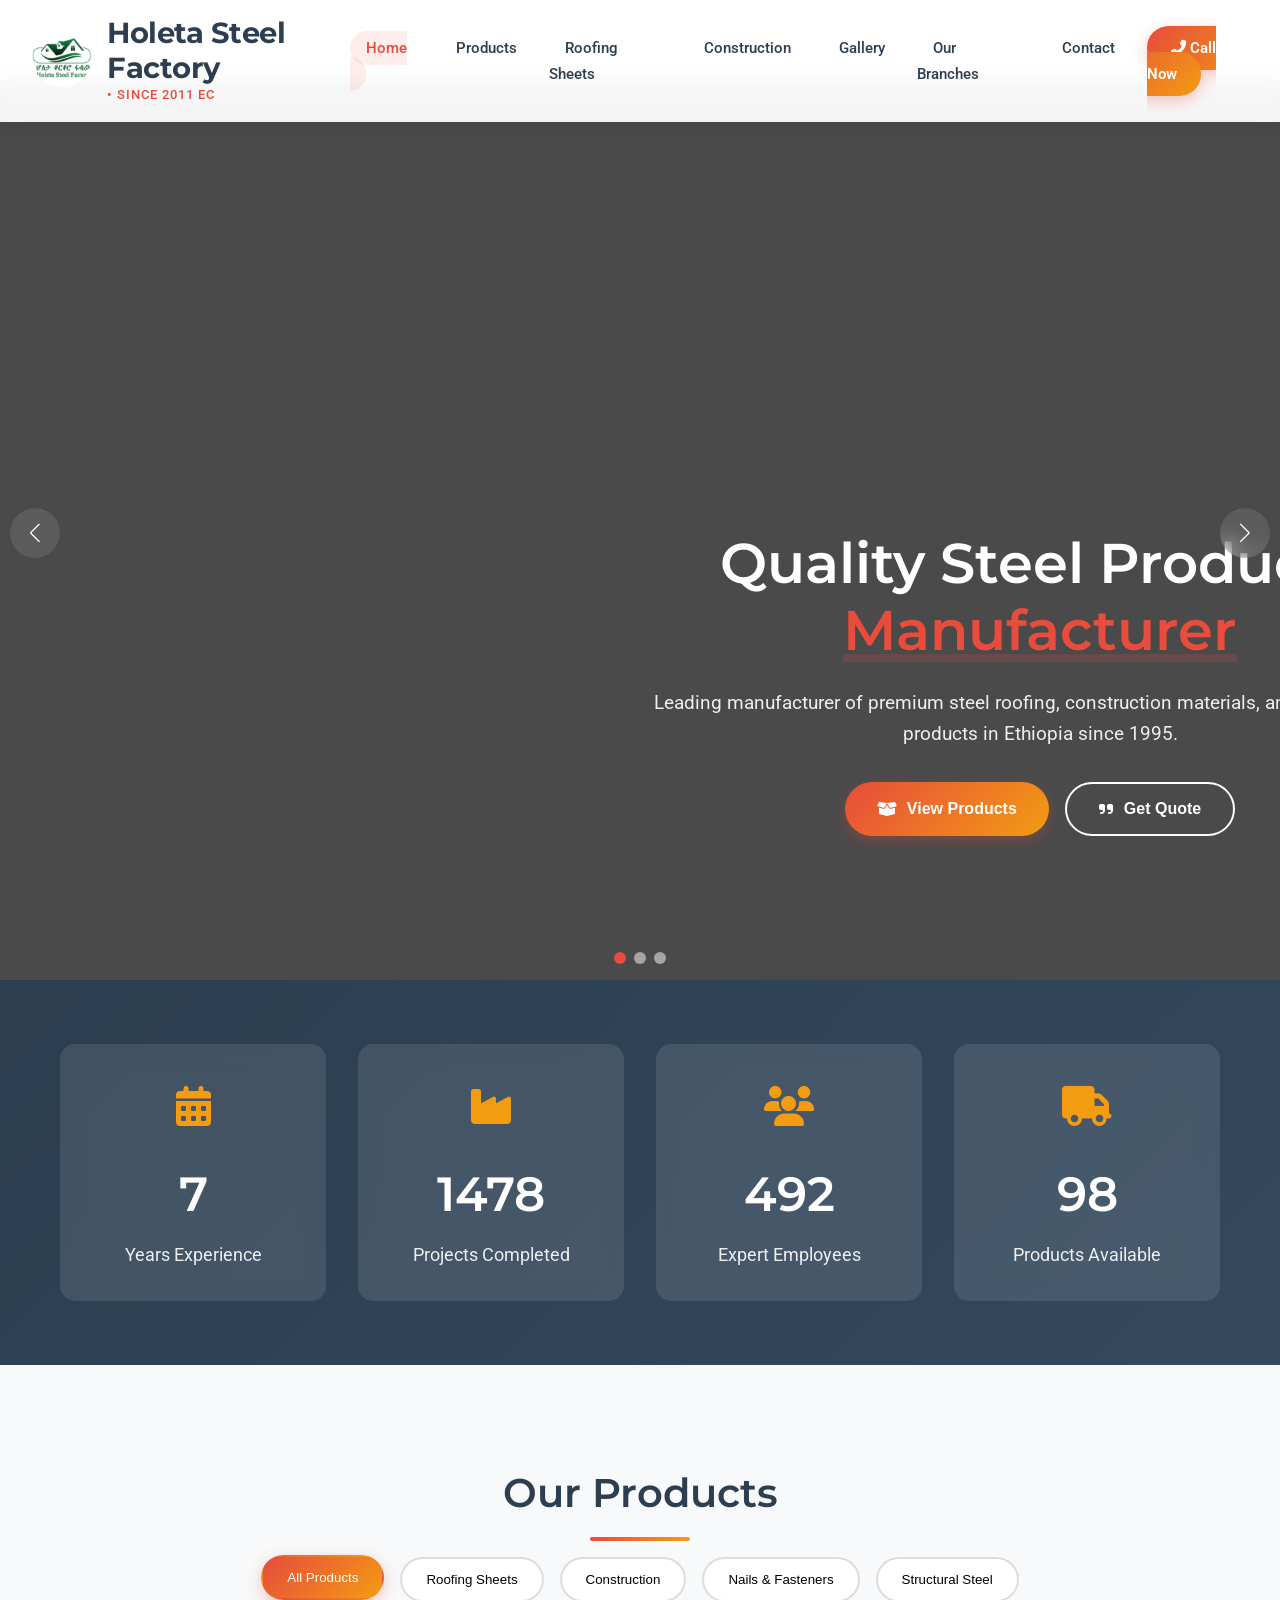
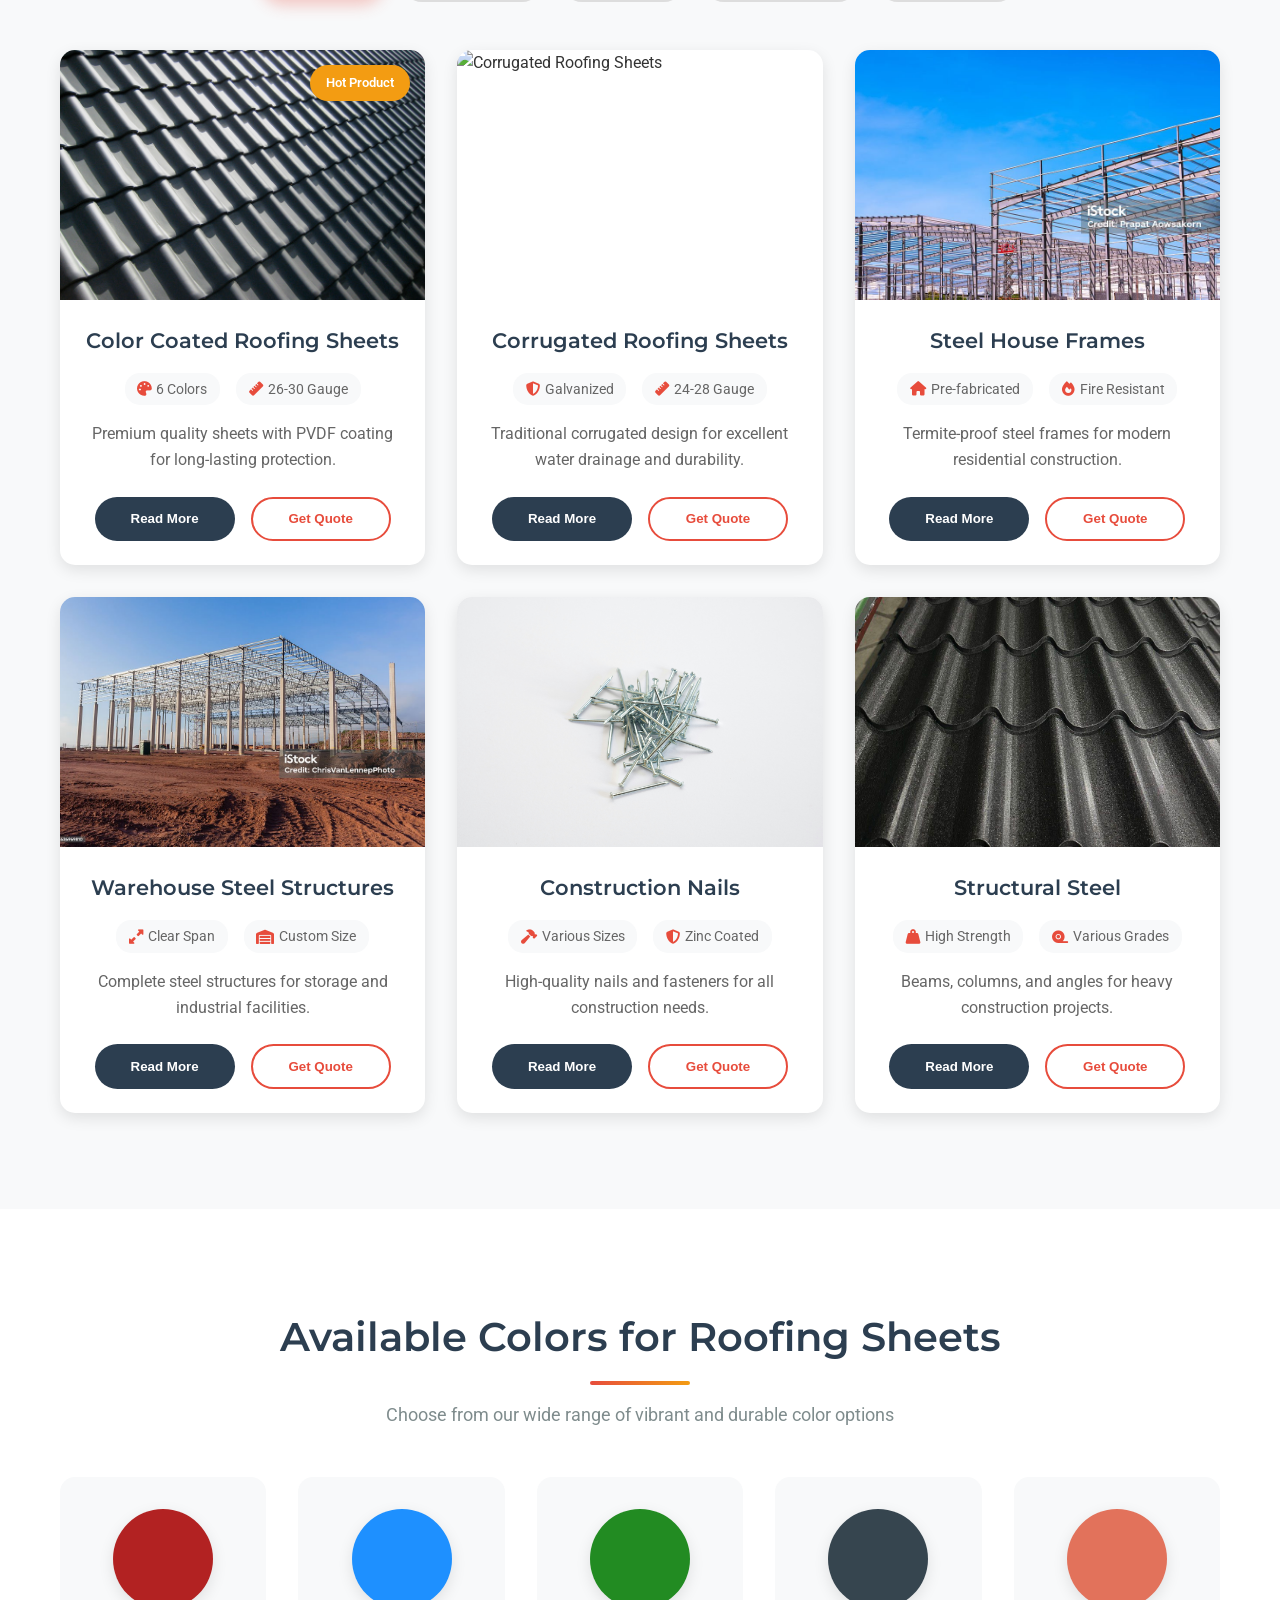
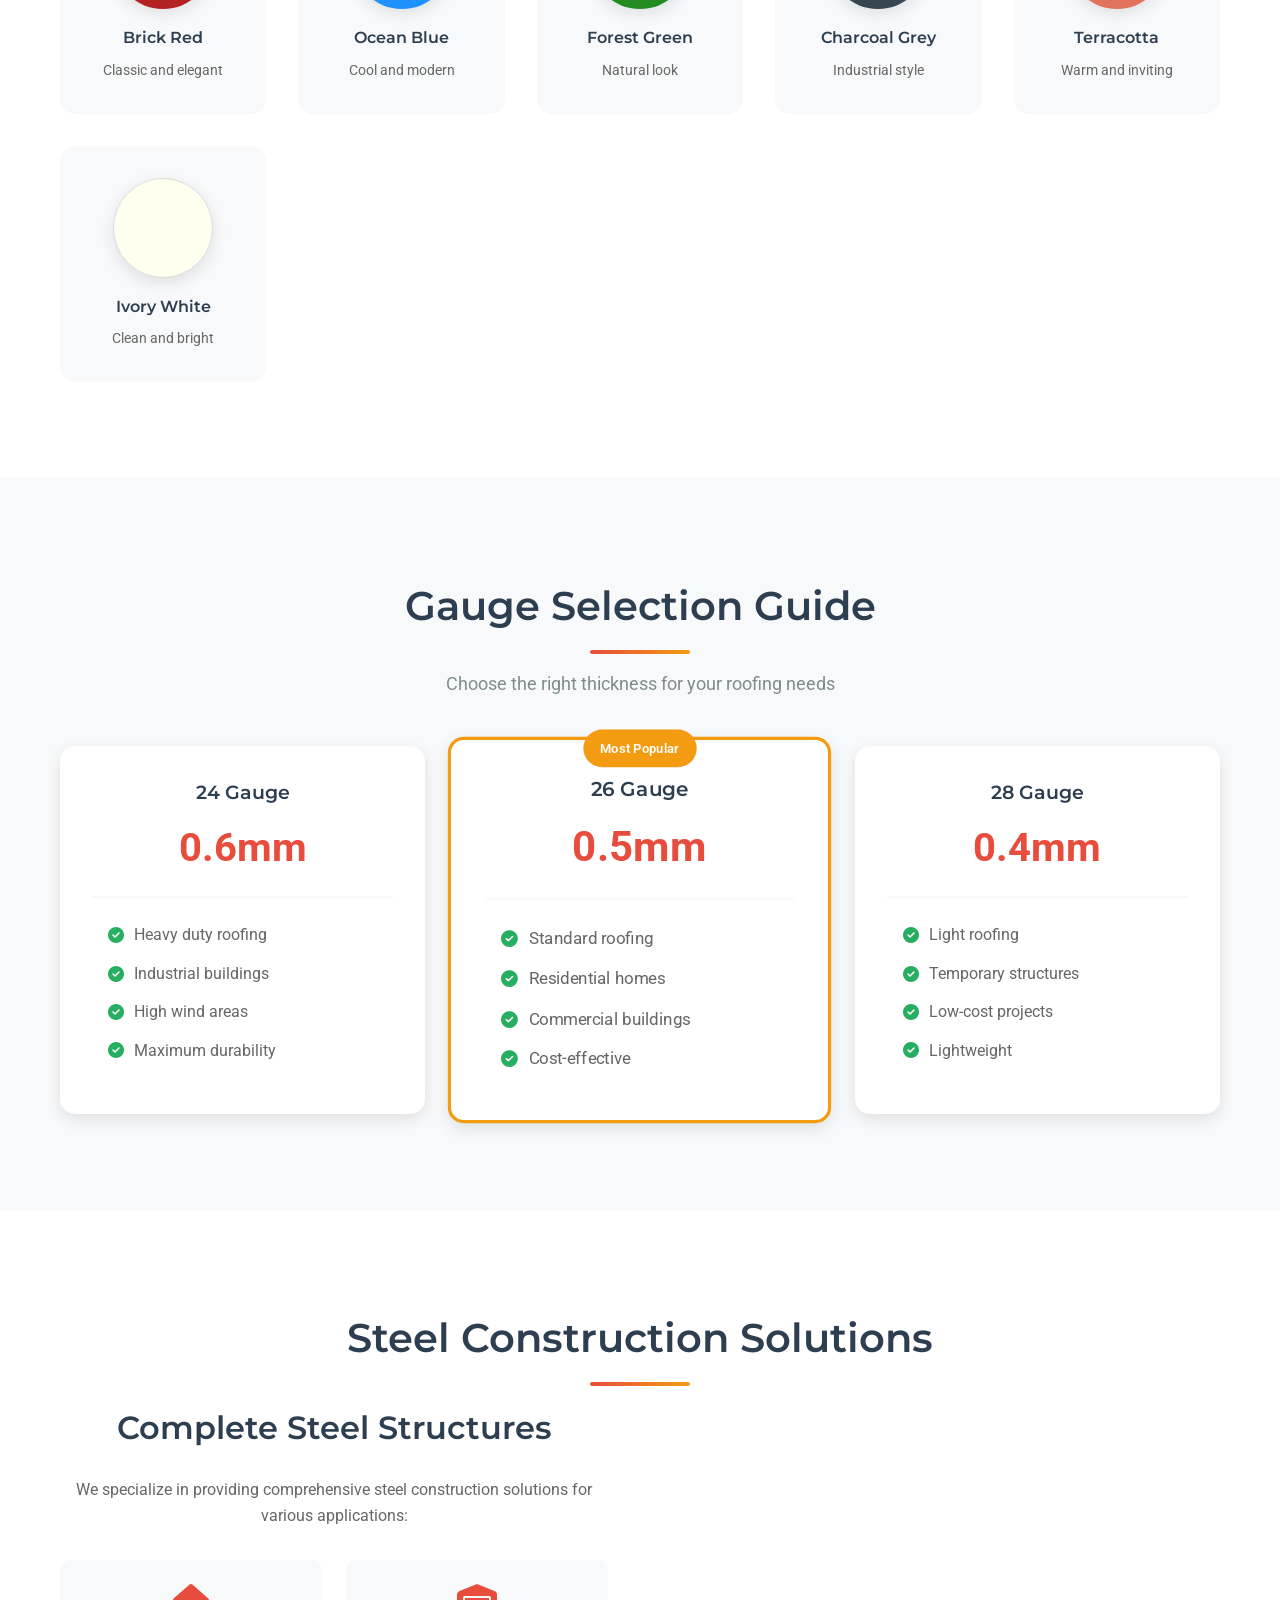
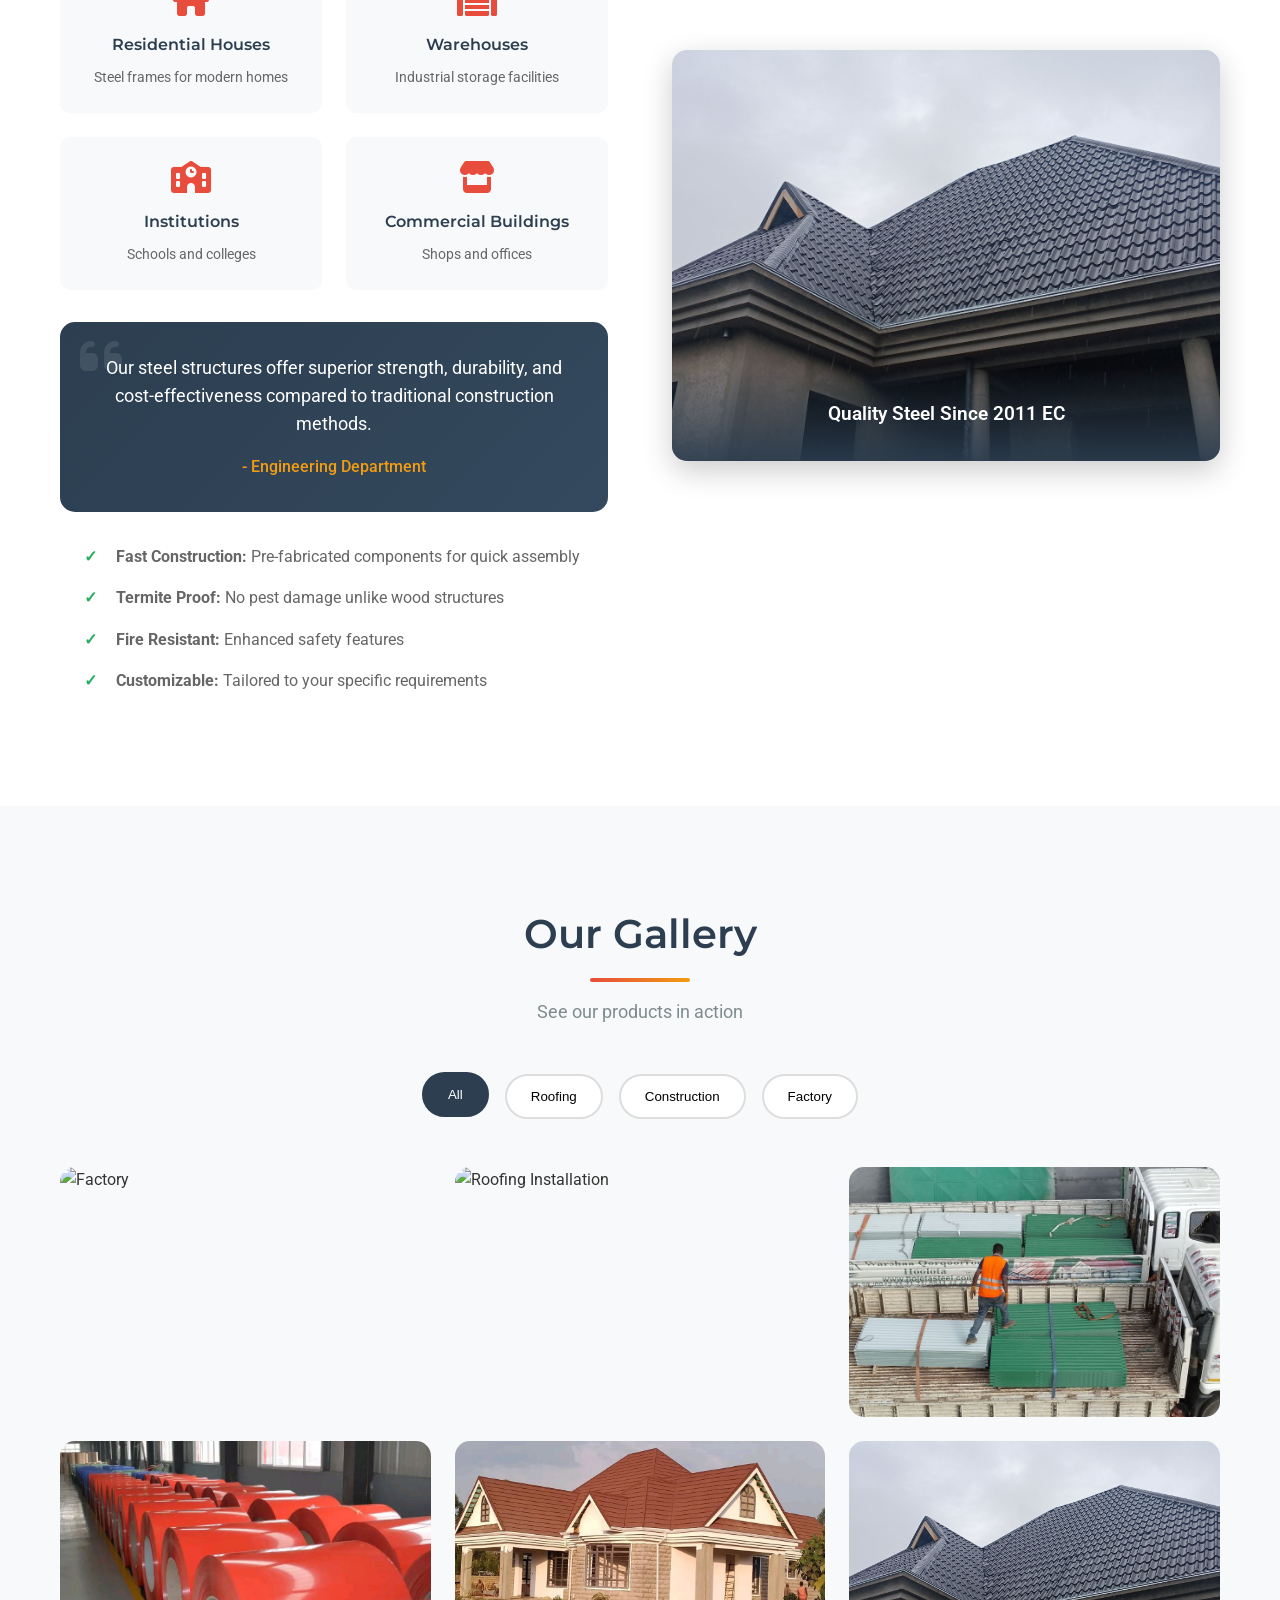
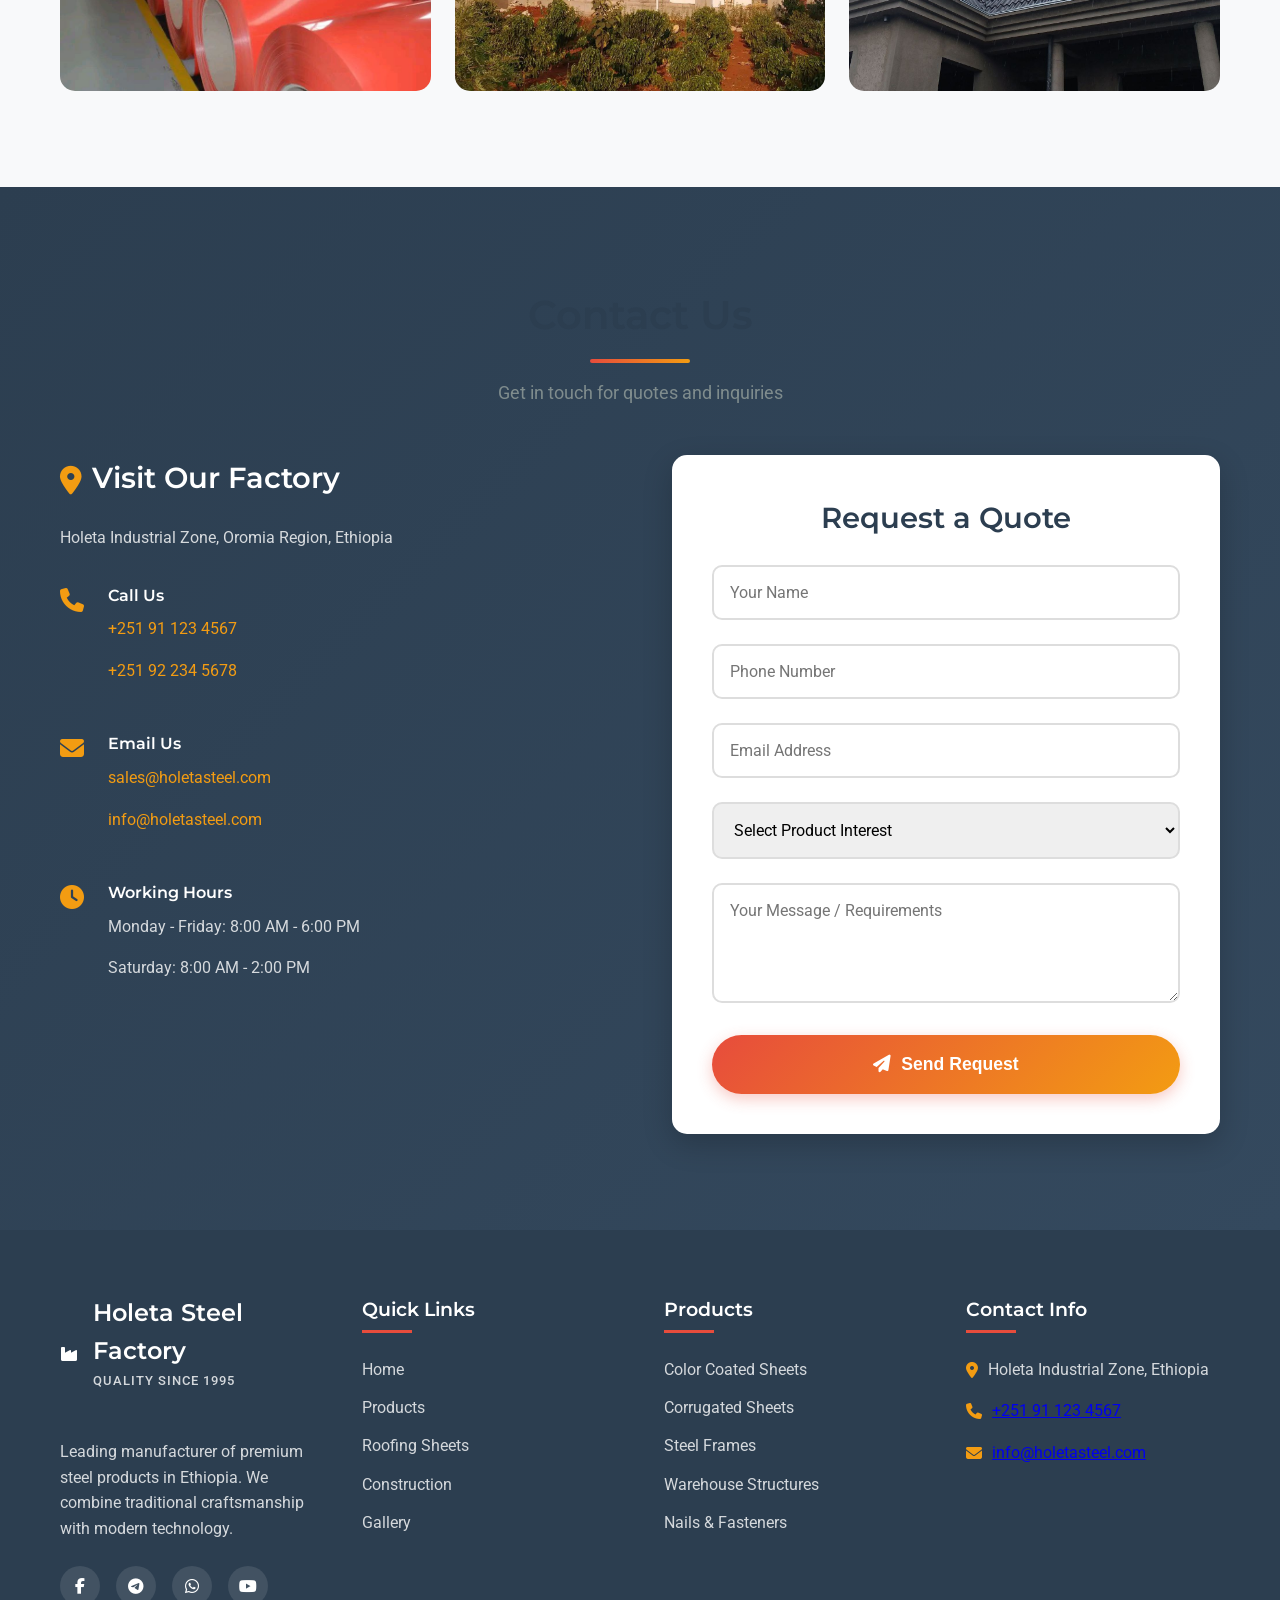
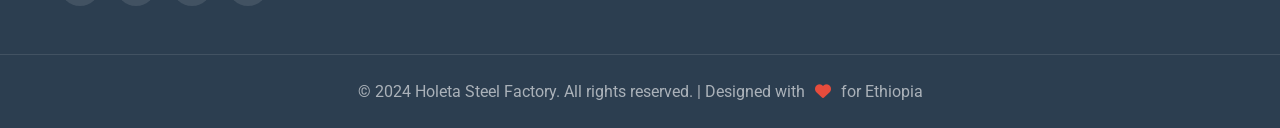
==== index.html @ 17cf1f9b "holeta steel factory" ====
<!DOCTYPE html>
<html lang="en">
<head>
  <meta charset="UTF-8">
  <meta name="viewport" content="width=device-width, initial-scale=1.0">
  <!-- GOOGLE FONTS -->
  <link rel="preconnect" href="https://fonts.googleapis.com">
  <link rel="preconnect" href="https://fonts.gstatic.com" crossorigin>
  <link href="https://fonts.googleapis.com/css2?family=Montserrat:wght@300;400;500;600;700&family=Roboto:wght@300;400;500;700&display=swap" rel="stylesheet">
  <!-- FONT AWESOME -->
  <link rel="stylesheet" href="https://cdnjs.cloudflare.com/ajax/libs/font-awesome/6.4.0/css/all.min.css">
  <!-- ANIMATE CSS -->
  <link rel="stylesheet" href="https://cdnjs.cloudflare.com/ajax/libs/animate.css/4.1.1/animate.min.css">
  <!-- SWIPER CSS -->
  <link rel="stylesheet" href="https://cdn.jsdelivr.net/npm/swiper@10/swiper-bundle.min.css">
  
  <script src="https://code.jquery.com/jquery-3.7.1.min.js" integrity="sha256-/JqT3SQfawRcv/BIHPThkBvs0OEvtFFmqPF/lYI/Cxo=" crossorigin="anonymous"></script>
  <link rel="shortcut icon" href="favicon.ico" type="image/x-icon">
  <link rel="stylesheet" href="style.css">
  <title>Holeta Steel Factory | Quality Steel Products</title>
</head>
<body>
  <!-- Loading Screen -->
<div class="loading-screen">
  <div class="loading-content">
    <div class="steel-loader">
      <div class="loader-circle">
        <div class="loader-ring"></div>
        <div class="loader-ring ring-2"></div>
        <div class="loader-ring ring-3"></div>
        <div class="loader-center">
          <i class="fas fa-industry"></i>
        </div>
      </div>
      <div class="loader-sparks">
        <div class="spark"></div>
        <div class="spark"></div>
        <div class="spark"></div>
        <div class="spark"></div>
        <div class="spark"></div>
        <div class="spark"></div>
      </div>
    </div>
    
    <div class="loading-text">
      <h2 class="company-name">
    
<span class="letter">H</span>
<span class="letter">o</span>
<span class="letter">l</span>
<span class="letter">e</span>
<span class="letter">t</span>
<span class="letter">a</span>
<span class="letter"> </span>
<span class="letter">S</span>
<span class="letter">t</span>
<span class="letter">e</span>
<span class="letter">e</span>
<span class="letter">l</span>
<span class="letter"> </span>
<span class="letter">F</span>
<span class="letter">a</span>
<span class="letter">c</span>
<span class="letter">t</span>
<span class="letter">o</span>
<span class="letter">r</span>
<span class="letter">y</span>

      </h2>
      <p class="loading-tagline">Forging Quality Since 2011 EC</p>
    </div>
    
    <div class="progress-container">
      <div class="progress-bar">
        <div class="progress-fill"></div>
      </div>
      <div class="progress-text">Loading... <span class="progress-percentage">0%</span></div>
    </div>
    
    <div class="loading-stats">
      <div class="stat">
        <i class="fas fa-cogs"></i>
        <span>Initializing Machinery</span>
      </div>
      <div class="stat">
        <i class="fas fa-temperature-high"></i>
        <span>Heating Furnaces</span>
      </div>
      <div class="stat">
        <i class="fas fa-shield-alt"></i>
        <span>Quality Check</span>
      </div>
    </div>
  </div>
</div>
  <header id="site-header">
    <nav>
      <div id="brand">
        <div class="logo-container">
  <div class="logo-icon">
    <img src="img/logo.jpg" alt="Holeta Steel Logo" class="company-logo">
  </div>
  <div class="logo-text">
    <h1>Holeta Steel Factory</h1>
    <p> • Since 2011 EC</p>
  </div>
</div>


      </div>
      <div id="menu">
        <div id="menu-toggle">
          <div id="menu-icon">
            <div class="bar"></div>
            <div class="bar"></div>
            <div class="bar"></div>
          </div>
        </div>
        <ul class="menu-links">
          <li><a href="./index.html" class="active">Home</a></li>
          <li><a href="#products">Products</a></li>
          <li><a href="#roofing">Roofing Sheets</a></li>
          <li><a href="#construction">Construction</a></li>
          <li><a href="#gallery">Gallery</a></li>
            <li><a href="./branches.html">Our Branches</a></li> 

          <li><a href="#contact">Contact</a></li>
          <li class="phone-btn">
            <a href="tel:+251911234567">
              <i class="fas fa-phone-alt"></i> Call Now
            </a>
          </li>
        </ul>
      </div><!-- #menu -->
    </nav>
  </header>

  <!-- Hero Banner -->
  <section class="banner">
    <div class="swiper banner-swiper">
      <div class="swiper-wrapper">
        <!-- Slide 1 -->
        <div class="swiper-slide slide-1">
          <div class="container">
            <div class="banner-content animate__animated animate__fadeInUp">
              <h1>Quality Steel Products <span class="highlight">Manufacturer</span></h1>
              <p>Leading manufacturer of premium steel roofing, construction materials, and industrial steel products in Ethiopia since 1995.</p>
              <div class="banner-buttons">
                <button data-scroll="#products" class="btn-primary">
                  <i class="fas fa-box-open"></i> View Products
                </button>
                <button data-scroll="#contact" class="btn-secondary">
                  <i class="fas fa-quote-right"></i> Get Quote
                </button>
              </div>
            </div>
          </div>
        </div>
        <!-- Slide 2 -->
        <div class="swiper-slide slide-2">
          <div class="container">
            <div class="banner-content animate__animated animate__fadeInUp">
              <h1>Color Coated <span class="highlight">Roofing Sheets</span></h1>
              <p>Multiple colors, various gauges, and superior durability for residential and commercial applications.</p>
              <div class="banner-buttons">
                <button data-scroll="#roofing" class="btn-primary">
                  <i class="fas fa-home"></i> Roofing Solutions
                </button>
              </div>
            </div>
          </div>
        </div>
        <!-- Slide 3 -->
        <div class="swiper-slide slide-3">
          <div class="container">
            <div class="banner-content animate__animated animate__fadeInUp">
              <h1>Steel Structures for <span class="highlight">Every Need</span></h1>
              <p>From house construction to industrial warehouses - we provide complete steel solutions.</p>
              <div class="banner-buttons">
                <button data-scroll="#construction" class="btn-primary">
                  <i class="fas fa-building"></i> View Construction
                </button>
              </div>
            </div>
          </div>
        </div>
      </div>
      <!-- Add Pagination -->
      <div class="swiper-pagination"></div>
      <!-- Add Navigation -->
      <div class="swiper-button-next"></div>
      <div class="swiper-button-prev"></div>
    </div>
  </section>

  <!-- Stats Counter -->
  <section class="stats-section">
    <div class="container">
      <div class="stats-grid">
        <div class="stat-item">
          <div class="stat-icon">
            <i class="fas fa-calendar-alt"></i>
          </div>
          <div class="stat-content">
            <h3 class="counter" data-count="8">0</h3>
            <p>Years Experience</p>
          </div>
        </div>
        <div class="stat-item">
          <div class="stat-icon">
            <i class="fas fa-industry"></i>
          </div>
          <div class="stat-content">
            <h3 class="counter" data-count="1500">0</h3>
            <p>Projects Completed</p>
          </div>
        </div>
        <div class="stat-item">
          <div class="stat-icon">
            <i class="fas fa-users"></i>
          </div>
          <div class="stat-content">
            <h3 class="counter" data-count="500">0</h3>
            <p>Expert Employees</p>
          </div>
        </div>
        <div class="stat-item">
          <div class="stat-icon">
            <i class="fas fa-truck"></i>
          </div>
          <div class="stat-content">
            <h3 class="counter" data-count="100">0</h3>
            <p>Products Available</p>
          </div>
        </div>
      </div>
    </div>
  </section>

  <!-- Products Section -->
  <section id="products">
    <h2 class="section-title">Our Products</h2>
    <div class="container">
      <!-- Product Categories Filter -->
      <div class="category-filter">
        <button class="category-btn active" data-category="all">All Products</button>
        <button class="category-btn" data-category="roofing">Roofing Sheets</button>
        <button class="category-btn" data-category="construction">Construction</button>
        <button class="category-btn" data-category="nails">Nails & Fasteners</button>
        <button class="category-btn" data-category="structural">Structural Steel</button>
      </div>

      <!-- Products Grid -->
      <div class="products-grid">
        <!-- Product 1: Color Coated Roofing -->
        <div class="product-item" data-category="roofing" data-modal="roofing-modal">
          <div class="product-image">
            <img src="img\color-coated.jpg" alt="Color Coated Roofing Sheets">
            <div class="product-overlay">
              <span class="view-btn">View Details</span>
            </div>
            <span class="product-badge">Hot Product</span>
          </div>
          <div class="product-info">
            <h3>Color Coated Roofing Sheets</h3>
            <div class="product-specs">
              <span><i class="fas fa-palette"></i> 6 Colors</span>
              <span><i class="fas fa-ruler"></i> 26-30 Gauge</span>
            </div>
            <p class="product-desc">Premium quality sheets with PVDF coating for long-lasting protection.</p>
            <div class="product-actions">
              <button class="read-more-btn" data-modal="roofing-modal">Read More</button>
              <button class="quote-btn" data-scroll="#contact">Get Quote</button>
            </div>
          </div>
        </div>

        <!-- Product 2: Corrugated Sheets -->
        <div class="product-item" data-category="roofing" data-modal="corrugated-modal">
          <div class="product-image">
            <img src="img\roofing-banner.jpg" alt="Corrugated Roofing Sheets">
            <div class="product-overlay">
              <span class="view-btn">View Details</span>
            </div>
          </div>
          <div class="product-info">
            <h3>Corrugated Roofing Sheets</h3>
            <div class="product-specs">
              <span><i class="fas fa-shield-alt"></i> Galvanized</span>
              <span><i class="fas fa-ruler"></i> 24-28 Gauge</span>
            </div>
            <p class="product-desc">Traditional corrugated design for excellent water drainage and durability.</p>
            <div class="product-actions">
              <button class="read-more-btn" data-modal="corrugated-modal">Read More</button>
              <button class="quote-btn" data-scroll="#contact">Get Quote</button>
            </div>
          </div>
        </div>

        <!-- Product 3: Steel House Frames -->
        <div class="product-item" data-category="construction" data-modal="frames-modal">
          <div class="product-image">
            <img src="img\Steel House Frames.jpg" alt="Steel House Frames">
            <div class="product-overlay">
              <span class="view-btn">View Details</span>
            </div>
          </div>
          <div class="product-info">
            <h3>Steel House Frames</h3>
            <div class="product-specs">
              <span><i class="fas fa-home"></i> Pre-fabricated</span>
              <span><i class="fas fa-fire"></i> Fire Resistant</span>
            </div>
            <p class="product-desc">Termite-proof steel frames for modern residential construction.</p>
            <div class="product-actions">
              <button class="read-more-btn" data-modal="frames-modal">Read More</button>
              <button class="quote-btn" data-scroll="#contact">Get Quote</button>
            </div>
          </div>
        </div>

        <!-- Product 4: Warehouse Structures -->
        <div class="product-item" data-category="construction" data-modal="warehouse-modal">
          <div class="product-image">
            <img src="img\Warehouse Steel Structures.jpg" alt="Steel Warehouse">
            <div class="product-overlay">
              <span class="view-btn">View Details</span>
            </div>
          </div>
          <div class="product-info">
            <h3>Warehouse Steel Structures</h3>
            <div class="product-specs">
              <span><i class="fas fa-expand-alt"></i> Clear Span</span>
              <span><i class="fas fa-warehouse"></i> Custom Size</span>
            </div>
            <p class="product-desc">Complete steel structures for storage and industrial facilities.</p>
            <div class="product-actions">
              <button class="read-more-btn" data-modal="warehouse-modal">Read More</button>
              <button class="quote-btn" data-scroll="#contact">Get Quote</button>
            </div>
          </div>
        </div>

        <!-- Product 5: Construction Nails -->
        <div class="product-item" data-category="nails" data-modal="nails-modal">
          <div class="product-image">
            <img src="img\nails.jpg" alt="Construction Nails">
            <div class="product-overlay">
              <span class="view-btn">View Details</span>
            </div>
          </div>
          <div class="product-info">
            <h3>Construction Nails</h3>
            <div class="product-specs">
              <span><i class="fas fa-hammer"></i> Various Sizes</span>
              <span><i class="fas fa-shield-alt"></i> Zinc Coated</span>
            </div>
            <p class="product-desc">High-quality nails and fasteners for all construction needs.</p>
            <div class="product-actions">
              <button class="read-more-btn" data-modal="nails-modal">Read More</button>
              <button class="quote-btn" data-scroll="#contact">Get Quote</button>
            </div>
          </div>
        </div>

        <!-- Product 6: Structural Steel -->
        <div class="product-item" data-category="structural" data-modal="structural-modal">
          <div class="product-image">
            <img src="img/holeta2.jpg" alt="Structural Steel">
            <div class="product-overlay">
              <span class="view-btn">View Details</span>
            </div>
          </div>
          <div class="product-info">
            <h3>Structural Steel</h3>
            <div class="product-specs">
              <span><i class="fas fa-weight-hanging"></i> High Strength</span>
              <span><i class="fas fa-tape"></i> Various Grades</span>
            </div>
            <p class="product-desc">Beams, columns, and angles for heavy construction projects.</p>
            <div class="product-actions">
              <button class="read-more-btn" data-modal="structural-modal">Read More</button>
              <button class="quote-btn" data-scroll="#contact">Get Quote</button>
            </div>
          </div>
        </div>
      </div>
    </div>
  </section>

  <!-- Color Options Section -->
  <section id="roofing" class="color-section">
    <h2 class="section-title">Available Colors for Roofing Sheets</h2>
    <p class="section-subtitle">Choose from our wide range of vibrant and durable color options</p>
    
    <div class="container">
      <div class="color-grid">
        <div class="color-item" data-color="brick-red">
          <div class="color-sample" style="background-color: #B22222;"></div>
          <h4>Brick Red</h4>
          <p>Classic and elegant</p>
        </div>
        <div class="color-item" data-color="ocean-blue">
          <div class="color-sample" style="background-color: #1E90FF;"></div>
          <h4>Ocean Blue</h4>
          <p>Cool and modern</p>
        </div>
        <div class="color-item" data-color="forest-green">
          <div class="color-sample" style="background-color: #228B22;"></div>
          <h4>Forest Green</h4>
          <p>Natural look</p>
        </div>
        <div class="color-item" data-color="charcoal-grey">
          <div class="color-sample" style="background-color: #36454F;"></div>
          <h4>Charcoal Grey</h4>
          <p>Industrial style</p>
        </div>
        <div class="color-item" data-color="terracotta">
          <div class="color-sample" style="background-color: #E2725B;"></div>
          <h4>Terracotta</h4>
          <p>Warm and inviting</p>
        </div>
        <div class="color-item" data-color="ivory-white">
          <div class="color-sample" style="background-color: #FFFFF0; border: 1px solid #ddd;"></div>
          <h4>Ivory White</h4>
          <p>Clean and bright</p>
        </div>
      </div>
    </div>
  </section>

  <!-- Gauge Selection Guide -->
  <section class="gauge-section">
    <h2 class="section-title">Gauge Selection Guide</h2>
    <p class="section-subtitle">Choose the right thickness for your roofing needs</p>
    
    <div class="container">
      <div class="gauge-comparison">
        <div class="gauge-item">
          <div class="gauge-header">
            <h3>24 Gauge</h3>
            <div class="gauge-thickness">0.6mm</div>
          </div>
          <ul class="gauge-features">
            <li><i class="fas fa-check-circle"></i> Heavy duty roofing</li>
            <li><i class="fas fa-check-circle"></i> Industrial buildings</li>
            <li><i class="fas fa-check-circle"></i> High wind areas</li>
            <li><i class="fas fa-check-circle"></i> Maximum durability</li>
          </ul>
        </div>
        
        <div class="gauge-item featured">
          <div class="gauge-header">
            <h3>26 Gauge</h3>
            <div class="gauge-thickness">0.5mm</div>
            <span class="popular-badge">Most Popular</span>
          </div>
          <ul class="gauge-features">
            <li><i class="fas fa-check-circle"></i> Standard roofing</li>
            <li><i class="fas fa-check-circle"></i> Residential homes</li>
            <li><i class="fas fa-check-circle"></i> Commercial buildings</li>
            <li><i class="fas fa-check-circle"></i> Cost-effective</li>
          </ul>
        </div>
        
        <div class="gauge-item">
          <div class="gauge-header">
            <h3>28 Gauge</h3>
            <div class="gauge-thickness">0.4mm</div>
          </div>
          <ul class="gauge-features">
            <li><i class="fas fa-check-circle"></i> Light roofing</li>
            <li><i class="fas fa-check-circle"></i> Temporary structures</li>
            <li><i class="fas fa-check-circle"></i> Low-cost projects</li>
            <li><i class="fas fa-check-circle"></i> Lightweight</li>
          </ul>
        </div>
      </div>
    </div>
  </section>

  <!-- Construction Section -->
  <section id="construction">
    <h2 class="section-title">Steel Construction Solutions</h2>
    <div class="container">
      <div class="construction-content">
        <div class="construction-text">
          <h3>Complete Steel Structures</h3>
          <p>We specialize in providing comprehensive steel construction solutions for various applications:</p>
          
          <div class="applications-grid">
            <div class="app-item">
              <i class="fas fa-home"></i>
              <h4>Residential Houses</h4>
              <p>Steel frames for modern homes</p>
            </div>
            <div class="app-item">
              <i class="fas fa-warehouse"></i>
              <h4>Warehouses</h4>
              <p>Industrial storage facilities</p>
            </div>
            <div class="app-item">
              <i class="fas fa-school"></i>
              <h4>Institutions</h4>
              <p>Schools and colleges</p>
            </div>
            <div class="app-item">
              <i class="fas fa-store"></i>
              <h4>Commercial Buildings</h4>
              <p>Shops and offices</p>
            </div>
          </div>
          
          <blockquote class="steel-quote">
            <i class="fas fa-quote-left"></i>
            <p>Our steel structures offer superior strength, durability, and cost-effectiveness compared to traditional construction methods.</p>
            <cite>- Engineering Department</cite>
          </blockquote>
          
          <ol class="advantages-list">
            <li><strong>Fast Construction:</strong> Pre-fabricated components for quick assembly</li>
            <li><strong>Termite Proof:</strong> No pest damage unlike wood structures</li>
            <li><strong>Fire Resistant:</strong> Enhanced safety features</li>
            <li><strong>Customizable:</strong> Tailored to your specific requirements</li>
          </ol>
        </div>
        
        <div class="construction-image">
          <img src="img\holeta 14.jpg" alt="Steel Construction">
          <div class="image-overlay">
            <span>Quality Steel Since 2011 EC</span>
          </div>
        </div>
      </div>
    </div>
  </section>

  <!-- Gallery Section -->
  <section id="gallery">
    <h2 class="section-title">Our Gallery</h2>
    <p class="section-subtitle">See our products in action</p>
    
    <div class="container">
      <div class="gallery-filter">
        <button class="gallery-filter-btn active" data-filter="all">All</button>
        <button class="gallery-filter-btn" data-filter="roofing">Roofing</button>
        <button class="gallery-filter-btn" data-filter="construction">Construction</button>
        <button class="gallery-filter-btn" data-filter="factory">Factory</button>
      </div>
      
      <div class="gallery-grid">
        <div class="gallery-item" data-category="factory">
          <img src="img/gallery/3.jpg" alt="Factory">
          <div class="gallery-overlay">
            <h4>Manufacturing Facility</h4>
            <p>Our state-of-the-art production plant</p>
          </div>
        </div>
        <div class="gallery-item" data-category="roofing">
          <img src="img\metal-roofing.jpg" alt="Roofing Installation">
          <div class="gallery-overlay">
            <h4>Color Coated Roofing</h4>
            <p>Beautiful Brick Red installation</p>
          </div>
        </div>
        <div class="gallery-item" data-category="construction">
          <img src="img/holeta 7.jpg" alt="Steel Structure">
          <div class="gallery-overlay">
            <h4>Warehouse Project</h4>
            <p>40m clear span structure</p>
          </div>
        </div>
        <div class="gallery-item" data-category="factory">
          <img src="img\holeta 5.jpg" alt="Production">
          <div class="gallery-overlay">
            <h4>Quality Control</h4>
            <p>Rigorous inspection process</p>
          </div>
        </div>
        <div class="gallery-item" data-category="roofing">
          <img src="img/holeta 15.jpg" alt="Completed Roof">
          <div class="gallery-overlay">
            <h4>Completed Project</h4>
            <p>Residential roofing with Ocean Blue</p>
          </div>
        </div>
        <div class="gallery-item" data-category="construction">
          <img src="img/holeta 14.jpg" alt="Steel Frames">
          <div class="gallery-overlay">
            <h4>Steel House Frames</h4>
            <p>Pre-fabricated residential frames</p>
          </div>
        </div>
      </div>
    </div>
  </section>

  <!-- Contact Section -->
  <section id="contact">
    <div class="contact-wrapper">
      <h2 class="section-title">Contact Us</h2>
      <p class="section-subtitle">Get in touch for quotes and inquiries</p>
      
      <div class="contact-row">
        <div class="contact-info">
          <h3><i class="fas fa-map-marker-alt"></i> Visit Our Factory</h3>
          <p>Holeta Industrial Zone, Oromia Region, Ethiopia</p>
          
          <div class="contact-methods">
            <div class="contact-method">
              <i class="fas fa-phone"></i>
              <div>
                <h4>Call Us</h4>
                <p><a href="tel:+251911234567">+251 91 123 4567</a></p>
                <p><a href="tel:+251922345678">+251 92 234 5678</a></p>
              </div>
            </div>
            
            <div class="contact-method">
              <i class="fas fa-envelope"></i>
              <div>
                <h4>Email Us</h4>
                <p><a href="mailto:sales@holetasteel.com">sales@holetasteel.com</a></p>
                <p><a href="mailto:info@holetasteel.com">info@holetasteel.com</a></p>
              </div>
            </div>
            
            <div class="contact-method">
              <i class="fas fa-clock"></i>
              <div>
                <h4>Working Hours</h4>
                <p>Monday - Friday: 8:00 AM - 6:00 PM</p>
                <p>Saturday: 8:00 AM - 2:00 PM</p>
              </div>
            </div>
          </div>
        </div>
        
        <div class="contact-form">
          <form id="quoteForm">
            <h3>Request a Quote</h3>
            <div class="form-group">
              <input type="text" placeholder="Your Name" required>
            </div>
            <div class="form-group">
              <input type="tel" placeholder="Phone Number" required>
            </div>
            <div class="form-group">
              <input type="email" placeholder="Email Address">
            </div>
            <div class="form-group">
              <select required>
                <option value="">Select Product Interest</option>
                <option value="roofing">Roofing Sheets</option>
                <option value="construction">Construction</option>
                <option value="nails">Nails & Fasteners</option>
                <option value="structural">Structural Steel</option>
              </select>
            </div>
            <div class="form-group">
              <textarea placeholder="Your Message / Requirements" rows="4"></textarea>
            </div>
            <button type="submit" class="btn-primary">
              <i class="fas fa-paper-plane"></i> Send Request
            </button>
          </form>
        </div>
      </div>
    </div>
  </section>

  <!-- Footer -->
  <footer class="footer">
    <div class="footer-container">
      <div class="footer-col">
        <div class="footer-logo">
          <div class="logo-container">
            <div class="logo-icon">
              <i class="fas fa-industry"></i>
            </div>
            <div class="logo-text">
              <h3>Holeta Steel Factory</h3>
              <p>Quality Since 1995</p>
            </div>
          </div>
        </div>
        <p>Leading manufacturer of premium steel products in Ethiopia. We combine traditional craftsmanship with modern technology.</p>
        <div class="social-links">
          <a href="#"><i class="fab fa-facebook-f"></i></a>
          <a href="#"><i class="fab fa-telegram"></i></a>
          <a href="#"><i class="fab fa-whatsapp"></i></a>
          <a href="#"><i class="fab fa-youtube"></i></a>
        </div>
      </div>
      
      <div class="footer-col">
        <h4>Quick Links</h4>
        <ul>
          <li><a href="./index.html">Home</a></li>
          <li><a href="#products">Products</a></li>
          <li><a href="#roofing">Roofing Sheets</a></li>
          <li><a href="#construction">Construction</a></li>
          <li><a href="#gallery">Gallery</a></li>
        </ul>
      </div>
      
      <div class="footer-col">
        <h4>Products</h4>
        <ul>
          <li><a href="#" data-modal="roofing-modal">Color Coated Sheets</a></li>
          <li><a href="#" data-modal="corrugated-modal">Corrugated Sheets</a></li>
          <li><a href="#" data-modal="frames-modal">Steel Frames</a></li>
          <li><a href="#" data-modal="warehouse-modal">Warehouse Structures</a></li>
          <li><a href="#" data-modal="nails-modal">Nails & Fasteners</a></li>
        </ul>
      </div>
      
      
      <div class="footer-col">
        <h4>Contact Info</h4>
        <div class="contact-info">
          <p><i class="fas fa-map-marker-alt"></i> Holeta Industrial Zone, Ethiopia</p>
          <p><i class="fas fa-phone"></i> <a href="tel:+251911234567">+251 91 123 4567</a></p>
          <p><i class="fas fa-envelope"></i> <a href="mailto:info@holetasteel.com">info@holetasteel.com</a></p>
        </div>
      </div>
    </div>
    
    <div class="bottombar">
      <p>&copy; 2024 Holeta Steel Factory. All rights reserved. | Designed with <i class="fas fa-heart"></i> for Ethiopia</p>
    </div>
  </footer>

  <!-- Back to Top -->
  <a id="gotop" class="backtotop" href="#site-header">
    <i class="fas fa-chevron-up"></i>
  </a>

  <!-- Product Modals -->
  <div id="roofing-modal" class="product-modal">
    <div class="modal-content">
      <span class="close-modal">&times;</span>
      <div class="modal-body">
        <h3>Color Coated Roofing Sheets</h3>
        <div class="modal-gallery">
          <img src="img/holeta 5.jpg" alt="Color Coated Roofing" class="main-image">
          <div class="thumbnails">
            <img src="img\roof-installation.jpg" alt="Thumbnail 1">
            <img src="img\gallery\4.jpg" alt="Thumbnail 2">
          </div>
        </div>
        <div class="modal-info">
          <h4>Product Details</h4>
          <p>Our color coated roofing sheets are manufactured using premium galvanized steel with a protective PVDF or polyester coating. They offer superior corrosion resistance, UV protection, and come in various attractive colors that maintain their vibrancy for years.</p>
          
          <div class="specs-grid">
            <div class="spec-item">
              <h5><i class="fas fa-ruler"></i> Specifications</h5>
              <ul>
                <li><strong>Gauge:</strong> 26-30</li>
                <li><strong>Thickness:</strong> 0.4mm - 0.7mm</li>
                <li><strong>Length:</strong> Custom (2m - 6m)</li>
                <li><strong>Width:</strong> 600mm - 1200mm</li>
                <li><strong>Coating:</strong> PVDF/Polyester</li>
                <li><strong>Lifespan:</strong> 25+ years</li>
              </ul>
            </div>
            
            <div class="spec-item">
              <h5><i class="fas fa-check-circle"></i> Features</h5>
              <ul>
                <li>Weather resistant coating</li>
                <li>UV protection for color retention</li>
                <li>Excellent corrosion resistance</li>
                <li>Easy installation</li>
                <li>Low maintenance</li>
                <li>Energy efficient</li>
              </ul>
            </div>
          </div>
          
          <h5><i class="fas fa-home"></i> Applications</h5>
          <div class="applications">
            <span class="app-badge">Residential roofing</span>
            <span class="app-badge">Commercial buildings</span>
            <span class="app-badge">Industrial sheds</span>
            <span class="app-badge">Agricultural structures</span>
            <span class="app-badge">Warehouses</span>
          </div>
          
          <div class="price-info">
            <h5><i class="fas fa-tag"></i> Price Range</h5>
            <p class="price">ETB 800 - 1200 per sheet</p>
            <small>Prices may vary based on gauge, color, and quantity</small>
          </div>
          
          <button class="btn-primary contact-btn" data-scroll="#contact">
            <i class="fas fa-quote-right"></i> Request Quote
          </button>
        </div>
      </div>
    </div>
  </div>
  <!-- Add these modals after the roofing-modal and before the scripts -->

<!-- Corrugated Sheets Modal -->
<div id="corrugated-modal" class="product-modal">
  <div class="modal-content">
    <span class="close-modal">&times;</span>
    <div class="modal-body">
      <h3>Corrugated Roofing Sheets</h3>
      <div class="modal-gallery">
        <img src="img\roofing-banner.jpg" alt="Corrugated Roofing Sheets" class="main-image">
        <div class="thumbnails">
          <img src="img\color-coated.jpg" alt="Corrugated Roof Close-up">
          <img src="img/gallery/3.jpg" alt="Installation">
        </div>
      </div>
      <div class="modal-info">
        <h4>Product Details</h4>
        <p>Traditional galvanized corrugated roofing sheets with superior strength and durability. The corrugated design provides excellent water drainage and structural rigidity.</p>
        
        <div class="specs-grid">
          <div class="spec-item">
            <h5><i class="fas fa-ruler"></i> Specifications</h5>
            <ul>
              <li><strong>Gauge:</strong> 24-28</li>
              <li><strong>Thickness:</strong> 0.4mm - 0.8mm</li>
              <li><strong>Length:</strong> 2m - 6m</li>
              <li><strong>Width:</strong> 600mm - 1200mm</li>
              <li><strong>Coating:</strong> Hot-dip Galvanized</li>
              <li><strong>Corrugation:</strong> Standard 76mm</li>
            </ul>
          </div>
          
          <div class="spec-item">
            <h5><i class="fas fa-check-circle"></i> Features</h5>
            <ul>
              <li>Excellent water drainage</li>
              <li>Superior load bearing capacity</li>
              <li>Galvanized for rust protection</li>
              <li>Easy to install</li>
              <li>Low maintenance</li>
              <li>Economical option</li>
            </ul>
          </div>
        </div>
        
        <h5><i class="fas fa-industry"></i> Applications</h5>
        <div class="applications">
          <span class="app-badge">Agricultural buildings</span>
          <span class="app-badge">Industrial sheds</span>
          <span class="app-badge">Warehouses</span>
          <span class="app-badge">Garages</span>
          <span class="app-badge">Temporary structures</span>
        </div>
        
        <div class="price-info">
          <h5><i class="fas fa-tag"></i> Price Range</h5>
          <p class="price">ETB 500 - 900 per sheet</p>
          <small>Prices vary based on gauge and size</small>
        </div>
        
        <button class="btn-primary contact-btn" data-scroll="#contact">
          <i class="fas fa-quote-right"></i> Request Quote
        </button>
      </div>
    </div>
  </div>
</div>


<!-- Steel Frames Modal -->
<div id="frames-modal" class="product-modal">
  <div class="modal-content">
    <span class="close-modal">&times;</span>
    <div class="modal-body">
      <h3>Steel House Frames</h3>
      <div class="modal-gallery">
        <img src="img\Steel House Frames.jpg" alt="Steel House Frames" class="main-image">
        <div class="thumbnails">
          <img src="img/holeta 14.jpg" alt="Frame Structure">
          <img src="img/holeta 7.jpg" alt="Completed House">
        </div>
      </div>
      <div class="modal-info">
        <h4>Product Details</h4>
        <p>Pre-engineered steel house frames that offer superior strength, durability, and design flexibility. Perfect for modern residential construction with quick assembly times.</p>
        
        <div class="specs-grid">
          <div class="spec-item">
            <h5><i class="fas fa-ruler"></i> Specifications</h5>
            <ul>
              <li><strong>Material:</strong> Structural Steel Grade 37</li>
              <li><strong>Thickness:</strong> 1.2mm - 2.5mm</li>
              <li><strong>Span:</strong> Up to 12m clear span</li>
              <li><strong>Height:</strong> Custom heights available</li>
              <li><strong>Coating:</strong> Primed or Galvanized</li>
              <li><strong>Design:</strong> Pre-fabricated components</li>
            </ul>
          </div>
          
          <div class="spec-item">
            <h5><i class="fas fa-check-circle"></i> Advantages</h5>
            <ul>
              <li>Termite and pest resistant</li>
              <li>Fire resistant</li>
              <li>Quick construction (2-4 weeks)</li>
              <li>Design flexibility</li>
              <li>Earthquake resistant</li>
              <li>Long lifespan (50+ years)</li>
            </ul>
          </div>
        </div>
        
        <h5><i class="fas fa-home"></i> House Types</h5>
        <div class="applications">
          <span class="app-badge">Single family homes</span>
          <span class="app-badge">Multi-story buildings</span>
          <span class="app-badge">Villas</span>
          <span class="app-badge">Apartments</span>
          <span class="app-badge">Extensions</span>
        </div>
        
        <div class="price-info">
          <h5><i class="fas fa-tag"></i> Price Range</h5>
          <p class="price">ETB 2,500 - 4,500 per m²</p>
          <small>Complete frame package including installation</small>
        </div>
        
        <button class="btn-primary contact-btn" data-scroll="#contact">
          <i class="fas fa-quote-right"></i> Get Free Consultation
        </button>
      </div>
    </div>
  </div>
</div>

<!-- Warehouse Structures Modal -->
<div id="warehouse-modal" class="product-modal">
  <div class="modal-content">
    <span class="close-modal">&times;</span>
    <div class="modal-body">
      <h3>Warehouse Steel Structures</h3>
      <div class="modal-gallery">
        <img src="img\Warehouse Steel Structures.jpg" alt="Warehouse Steel Structure" class="main-image">
        <div class="thumbnails">
          <img src="img/holeta 7.jpg" alt="Large Warehouse">
          <img src="img/gallery/3.jpg" alt="Manufacturing">
        </div>
      </div>
      <div class="modal-info">
        <h4>Product Details</h4>
        <p>Complete steel structures for industrial warehouses, factories, and storage facilities. Custom designed to meet specific requirements with clear span options up to 40 meters.</p>
        
        <div class="specs-grid">
          <div class="spec-item">
            <h5><i class="fas fa-ruler"></i> Specifications</h5>
            <ul>
              <li><strong>Span:</strong> 15m - 40m clear span</li>
              <li><strong>Height:</strong> 6m - 15m eave height</li>
              <li><strong>Material:</strong> High-tensile steel</li>
              <li><strong>Coating:</strong> Hot-dip galvanized</li>
              <li><strong>Design Code:</strong> International standards</li>
              <li><strong>Wind Load:</strong> Up to 150 km/h</li>
            </ul>
          </div>
          
          <div class="spec-item">
            <h5><i class="fas fa-check-circle"></i> Features</h5>
            <ul>
              <li>Column-free interior space</li>
              <li>Quick installation</li>
              <li>Low maintenance</li>
              <li>Expandable design</li>
              <li>Skylight options</li>
              <li>Ventilation systems</li>
            </ul>
          </div>
        </div>
        
        <h5><i class="fas fa-warehouse"></i> Applications</h5>
        <div class="applications">
          <span class="app-badge">Industrial warehouses</span>
          <span class="app-badge">Manufacturing plants</span>
          <span class="app-badge">Cold storage</span>
          <span class="app-badge">Distribution centers</span>
          <span class="app-badge">Aircraft hangars</span>
        </div>
        
        <div class="price-info">
          <h5><i class="fas fa-tag"></i> Price Range</h5>
          <p class="price">ETB 6,000 - 12,000 per m²</p>
          <small>Turnkey solution including design and installation</small>
        </div>
        
        <button class="btn-primary contact-btn" data-scroll="#contact">
          <i class="fas fa-quote-right"></i> Get Project Quote
        </button>
      </div>
    </div>
  </div>
</div>

<!-- Nails Modal -->
<div id="nails-modal" class="product-modal">
  <div class="modal-content">
    <span class="close-modal">&times;</span>
    <div class="modal-body">
      <h3>Construction Nails & Fasteners</h3>
      <div class="modal-gallery">
        <img src="img\nails.jpg" alt="Construction Nails" class="main-image">
        <div class="thumbnails">
          <img src="img/holeta 5.jpg" alt="Nail Production">
          <img src="img\roofing-banner.jpg" alt="Installation">
        </div>
      </div>
      <div class="modal-info">
        <h4>Product Details</h4>
        <p>High-quality construction nails and fasteners designed for various applications. Made from premium steel with protective coatings for enhanced durability and corrosion resistance.</p>
        
        <div class="specs-grid">
          <div class="spec-item">
            <h5><i class="fas fa-ruler"></i> Types Available</h5>
            <ul>
              <li><strong>Common Nails:</strong> 1" - 4" lengths</li>
              <li><strong>Roofing Nails:</strong> 1.5" - 3" with washers</li>
              <li><strong>Box Nails:</strong> Light duty construction</li>
              <li><strong>Concrete Nails:</strong> Hardened steel</li>
              <li><strong>Screws:</strong> Various types & sizes</li>
              <li><strong>Bolts:</strong> Structural fasteners</li>
            </ul>
          </div>
          
          <div class="spec-item">
            <h5><i class="fas fa-check-circle"></i> Features</h5>
            <ul>
              <li>Zinc coated for rust protection</li>
              <li>Consistent sizing</li>
              <li>High tensile strength</li>
              <li>Easy driving</li>
              <li>Anti-corrosion treatment</li>
              <li>Bulk packaging available</li>
            </ul>
          </div>
        </div>
        
        <h5><i class="fas fa-hammer"></i> Applications</h5>
        <div class="applications">
          <span class="app-badge">Roofing installation</span>
          <span class="app-badge">Wood construction</span>
          <span class="app-badge">Concrete work</span>
          <span class="app-badge">Fencing</span>
          <span class="app-badge">General construction</span>
        </div>
        
        <div class="price-info">
          <h5><i class="fas fa-tag"></i> Price Range</h5>
          <p class="price">ETB 50 - 500 per kg</p>
          <small>Bulk discounts available for large orders</small>
        </div>
        
        <div class="packaging-info">
          <h5><i class="fas fa-box"></i> Packaging</h5>
          <p>Available in 1kg, 5kg, 25kg bags or custom packaging</p>
        </div>
        
        <button class="btn-primary contact-btn" data-scroll="#contact">
          <i class="fas fa-quote-right"></i> Get Price List
        </button>
      </div>
    </div>
  </div>
</div>

<!-- Structural Steel Modal -->
<div id="structural-modal" class="product-modal">
  <div class="modal-content">
    <span class="close-modal">&times;</span>
    <div class="modal-body">
      <h3>Structural Steel</h3>
      <div class="modal-gallery">
        <img src="img/holeta 14.jpg" alt="Structural Steel" class="main-image">
        <div class="thumbnails">
          <img src="img/holeta 7.jpg" alt="Beams and Columns">
          <img src="img\Warehouse Steel Structures.jpg" alt="Construction">
        </div>
      </div>
      <div class="modal-info">
        <h4>Product Details</h4>
        <p>High-strength structural steel components including beams, columns, angles, channels, and plates for heavy construction projects. Manufactured to international standards.</p>
        
        <div class="specs-grid">
          <div class="spec-item">
            <h5><i class="fas fa-ruler"></i> Product Range</h5>
            <ul>
              <li><strong>I-Beams:</strong> 75mm - 600mm</li>
              <li><strong>H-Beams:</strong> 100mm - 900mm</li>
              <li><strong>Channels:</strong> Various sizes</li>
              <li><strong>Angles:</strong> Equal & unequal</li>
              <li><strong>Columns:</strong> Box & circular</li>
              <li><strong>Plates:</strong> 3mm - 50mm thickness</li>
            </ul>
          </div>
          
          <div class="spec-item">
            <h5><i class="fas fa-check-circle"></i> Specifications</h5>
            <ul>
              <li><strong>Grade:</strong> Fe 250, Fe 415, Fe 500</li>
              <li><strong>Yield Strength:</strong> 250-500 MPa</li>
              <li><strong>Surface:</strong> Black, Primed, Galvanized</li>
              <li><strong>Length:</strong> 6m, 9m, 12m standard</li>
              <li><strong>Certification:</strong> Quality tested</li>
              <li><strong>Origin:</strong> Imported & Local</li>
            </ul>
          </div>
        </div>
        
        <h5><i class="fas fa-building"></i> Applications</h5>
        <div class="applications">
          <span class="app-badge">Bridge construction</span>
          <span class="app-badge">High-rise buildings</span>
          <span class="app-badge">Industrial structures</span>
          <span class="app-badge">Transmission towers</span>
          <span class="app-badge">Heavy machinery</span>
        </div>
        
        <div class="price-info">
          <h5><i class="fas fa-tag"></i> Price Range</h5>
          <p class="price">ETB 15,000 - 45,000 per ton</p>
          <small>Prices vary based on grade, size, and quantity</small>
        </div>
        
        <div class="technical-info">
          <h5><i class="fas fa-clipboard-check"></i> Technical Services</h5>
          <ul>
            <li>Structural design consultation</li>
            <li>Material selection guidance</li>
            <li>Load calculation assistance</li>
            <li>Custom fabrication available</li>
          </ul>
        </div>
        
        <button class="btn-primary contact-btn" data-scroll="#contact">
          <i class="fas fa-quote-right"></i> Request Technical Quote
        </button>
      </div>
    </div>
  </div>
</div>

  <!-- Add similar modals for other products -->
  
  <!-- Scripts -->
  <script src="https://cdn.jsdelivr.net/npm/swiper@10/swiper-bundle.min.js"></script>
  <script src="./script.js"></script>
</body>
</html>
---- style.css ----
/* ===== RESET & BASE STYLES ===== */
* {
    margin: 0;
    padding: 0;
    box-sizing: border-box;
}

html {
    scroll-behavior: smooth;
}

body {
    font-family: 'Roboto', sans-serif;
    line-height: 1.6;
    color: #333;
    background: #f8f9fa;
    overflow-x: hidden;
}

h1, h2, h3, h4, h5, h6 {
    font-family: 'Montserrat', sans-serif;
    font-weight: 600;
    color: #2c3e50;
}

/* ===== BEAUTIFUL LOADING SCREEN ===== */
.loading-screen {
    position: fixed;
    top: 0;
    left: 0;
    width: 100%;
    height: 100%;
    background: linear-gradient(135deg, #0a1f3a 0%, #003366 50%, #0056a7 100%);
    z-index: 9999;
    display: flex;
    justify-content: center;
    align-items: center;
    transition: opacity 0.8s ease, visibility 0.8s ease;
}

.loading-content {
    text-align: center;
    max-width: 800px;
    padding: 40px;
    position: relative;
}

/* Steel loader with rings */
.steel-loader {
    position: relative;
    width: 200px;
    height: 200px;
    margin: 0 auto 40px;
}

.loader-circle {
    position: absolute;
    width: 100%;
    height: 100%;
    border-radius: 50%;
    background: rgba(255, 255, 255, 0.05);
    box-shadow: 
        0 0 60px rgba(0, 86, 167, 0.3),
        inset 0 0 30px rgba(0, 0, 0, 0.5);
}

.loader-ring {
    position: absolute;
    width: 100%;
    height: 100%;
    border-radius: 50%;
    border: 4px solid transparent;
    border-top: 4px solid #00a8e8;
    animation: spin 2s linear infinite;
    box-shadow: 0 0 20px rgba(0, 168, 232, 0.5);
}

.ring-2 {
    border-top: 4px solid #0083cc;
    animation: spin 1.5s linear infinite reverse;
    width: 80%;
    height: 80%;
    top: 10%;
    left: 10%;
}

.ring-3 {
    border-top: 4px solid #00d4ff;
    animation: spin 2.5s linear infinite;
    width: 60%;
    height: 60%;
    top: 20%;
    left: 20%;
}

.loader-center {
    position: absolute;
    width: 70px;
    height: 70px;
    background: linear-gradient(45deg, #0056a7, #0083cc);
    border-radius: 50%;
    top: 50%;
    left: 50%;
    transform: translate(-50%, -50%);
    display: flex;
    align-items: center;
    justify-content: center;
    font-size: 32px;
    color: white;
    box-shadow: 
        0 0 40px rgba(0, 86, 167, 0.7),
        inset 0 0 20px rgba(255, 255, 255, 0.3);
    z-index: 2;
    animation: pulse 2s infinite alternate;
}

/* Spark effects */
.loader-sparks {
    position: absolute;
    width: 100%;
    height: 100%;
    top: 0;
    left: 0;
}

.spark {
    position: absolute;
    width: 4px;
    height: 4px;
    background: #00d4ff;
    border-radius: 50%;
    box-shadow: 0 0 10px #00d4ff, 0 0 20px #00d4ff;
    animation: sparkle 1.5s infinite;
}

.spark:nth-child(1) { top: 10%; left: 50%; animation-delay: 0s; transform: translateX(-50%); }
.spark:nth-child(2) { top: 50%; left: 90%; animation-delay: 0.2s; transform: translateY(-50%); }
.spark:nth-child(3) { top: 90%; left: 50%; animation-delay: 0.4s; transform: translateX(-50%); }
.spark:nth-child(4) { top: 50%; left: 10%; animation-delay: 0.6s; transform: translateY(-50%); }
.spark:nth-child(5) { top: 25%; left: 75%; animation-delay: 0.8s; }
.spark:nth-child(6) { top: 75%; left: 25%; animation-delay: 1s; }

/* Loading text with letter animation */
.loading-text {
    margin-bottom: 40px;
}

.company-name {
    font-size: 48px;
    font-weight: 800;
    color: white;
    margin-bottom: 15px;
    text-shadow: 0 0 20px rgba(0, 168, 232, 0.5);
    letter-spacing: 2px;
    text-align: center;
}

.company-name .letter {
    display: inline-block;
    animation: bounce 1.5s infinite alternate;
}

.company-name .letter:nth-child(1) { animation-delay: 0.1s; }
.company-name .letter:nth-child(2) { animation-delay: 0.2s; }
.company-name .letter:nth-child(3) { animation-delay: 0.3s; }
.company-name .letter:nth-child(4) { animation-delay: 0.4s; }
.company-name .letter:nth-child(5) { animation-delay: 0.5s; }
.company-name .letter:nth-child(6) { animation-delay: 0.6s; }
.company-name .letter:nth-child(7) { animation-delay: 0.7s; }
.company-name .letter:nth-child(8) { animation-delay: 0.8s; }
.company-name .letter:nth-child(9) { animation-delay: 0.9s; }
.company-name .letter:nth-child(10) { animation-delay: 1.0s; }
.company-name .letter:nth-child(11) { animation-delay: 1.1s; }
.company-name .letter:nth-child(12) { animation-delay: 1.2s; }

.loading-tagline {
    font-size: 18px;
    color: #bbdefb;
    font-weight: 300;
    letter-spacing: 1px;
    animation: fadeInOut 3s infinite;
    text-align: center;
}

/* Progress bar */
.progress-container {
    width: 80%;
    max-width: 400px;
    margin: 0 auto 40px;
}

.progress-bar {
    width: 100%;
    height: 8px;
    background: rgba(255, 255, 255, 0.1);
    border-radius: 4px;
    overflow: hidden;
    margin-bottom: 10px;
    box-shadow: inset 0 0 10px rgba(0, 0, 0, 0.5);
}

.progress-fill {
    width: 0%;
    height: 100%;
    background: linear-gradient(90deg, #00a8e8, #00d4ff);
    border-radius: 4px;
    transition: width 0.3s ease;
    position: relative;
    overflow: hidden;
}

.progress-fill::after {
    content: '';
    position: absolute;
    top: 0;
    left: 0;
    width: 100%;
    height: 100%;
    background: linear-gradient(90deg, transparent, rgba(255, 255, 255, 0.4), transparent);
    animation: shimmer 2s infinite;
}

.progress-text {
    color: #bbdefb;
    font-size: 14px;
    display: flex;
    justify-content: space-between;
}

.progress-percentage {
    color: #00d4ff;
    font-weight: 600;
}

/* Loading stats */
.loading-stats {
    display: flex;
    justify-content: center;
    gap: 30px;
    flex-wrap: wrap;
}

.loading-stats .stat {
    display: flex;
    flex-direction: column;
    align-items: center;
    color: #bbdefb;
    font-size: 14px;
    opacity: 0.7;
    animation: statPulse 3s infinite;
}

.loading-stats .stat i {
    font-size: 20px;
    margin-bottom: 8px;
    color: #00a8e8;
}

.loading-stats .stat:nth-child(1) { animation-delay: 0s; }
.loading-stats .stat:nth-child(2) { animation-delay: 0.5s; }
.loading-stats .stat:nth-child(3) { animation-delay: 1s; }

/* ===== COMMON STYLES ===== */
.container {
    width: 100%;
    max-width: 1200px;
    margin: 0 auto;
    padding: 0 20px;
}

.section-title {
    text-align: center;
    font-size: 2.5rem;
    margin-bottom: 1rem;
    position: relative;
    padding-bottom: 1rem;
}

.section-title::after {
    content: '';
    position: absolute;
    bottom: 0;
    left: 50%;
    transform: translateX(-50%);
    width: 100px;
    height: 4px;
    background: linear-gradient(90deg, #e74c3c, #f39c12);
    border-radius: 2px;
}

.section-subtitle {
    text-align: center;
    color: #7f8c8d;
    font-size: 1.1rem;
    margin-bottom: 3rem;
    max-width: 600px;
    margin-left: auto;
    margin-right: auto;
}

.highlight {
    color: #e74c3c;
    position: relative;
    display: inline-block;
}

.highlight::after {
    content: '';
    position: absolute;
    bottom: 2px;
    left: 0;
    width: 100%;
    height: 8px;
    background: rgba(231, 76, 60, 0.2);
    z-index: -1;
}

/* ===== ANIMATION KEYFRAMES ===== */
@keyframes spin {
    0% { transform: rotate(0deg); }
    100% { transform: rotate(360deg); }
}

@keyframes pulse {
    0% { 
        transform: translate(-50%, -50%) scale(1);
        box-shadow: 0 0 40px rgba(0, 86, 167, 0.7);
    }
    100% { 
        transform: translate(-50%, -50%) scale(1.1);
        box-shadow: 0 0 60px rgba(0, 86, 167, 0.9);
    }
}

@keyframes sparkle {
    0%, 100% { 
        opacity: 0;
        transform: scale(0.5);
    }
    50% { 
        opacity: 1;
        transform: scale(1.2);
    }
}

@keyframes bounce {
    0% { 
        transform: translateY(0);
        color: white;
    }
    100% { 
        transform: translateY(-10px);
        color: #00d4ff;
        text-shadow: 0 0 10px #00d4ff;
    }
}

@keyframes fadeInOut {
    0%, 100% { opacity: 0.5; }
    50% { opacity: 1; }
}

@keyframes shimmer {
    0% { transform: translateX(-100%); }
    100% { transform: translateX(100%); }
}

@keyframes statPulse {
    0%, 100% { opacity: 0.4; transform: scale(1); }
    50% { opacity: 1; transform: scale(1.05); }
}

/* ===== HEADER & NAVIGATION ===== */
#site-header {
    position: fixed;
    top: 0;
    left: 0;
    width: 100%;
    z-index: 1000;
    background: rgba(255, 255, 255, 0.95);
    backdrop-filter: blur(10px);
    box-shadow: 0 2px 20px rgba(0, 0, 0, 0.1);
    transition: all 0.3s ease;
}

#site-header.scrolled {
    background: rgba(255, 255, 255, 0.98);
    box-shadow: 0 5px 30px rgba(0, 0, 0, 0.15);
}

nav {
    display: flex;
    justify-content: space-between;
    align-items: center;
    padding: 1rem 2rem;
    max-width: 1400px;
    margin: 0 auto;
}

/* Logo Styling */
#brand {
    display: flex;
    align-items: center;
}

.logo-container {
    display: flex;
    align-items: center;
    gap: 15px;
    text-decoration: none;
    transition: transform 0.3s ease;
}

.logo-container:hover {
    transform: scale(1.05);
}

.logo-icon img {
    height: 60px;
    width: auto;
    border-radius: 50%;
}

.logo-text h1 {
    font-size: 1.8rem;
    font-weight: 700;
    color: #2c3e50;
    margin: 0;
    line-height: 1.2;
    letter-spacing: -0.5px;
}

.logo-text p {
    font-size: 0.8rem;
    color: #e74c3c;
    margin: 0;
    font-weight: 500;
    letter-spacing: 1px;
    text-transform: uppercase;
}

/* Menu Styling */
#menu {
    display: flex;
    align-items: center;
}

.menu-links {
    display: flex;
    list-style: none;
    gap: 2rem;
    align-items: center;
}

.menu-links li a {
    text-decoration: none;
    color: #2c3e50;
    font-weight: 500;
    padding: 0.5rem 1rem;
    border-radius: 25px;
    transition: all 0.3s ease;
    position: relative;
    font-size: 0.95rem;
}

.menu-links li a:hover,
.menu-links li a.active {
    color: #e74c3c;
    background: rgba(231, 76, 60, 0.1);
}

.menu-links li a::after {
    content: '';
    position: absolute;
    bottom: -5px;
    left: 50%;
    transform: translateX(-50%);
    width: 0;
    height: 2px;
    background: #e74c3c;
    transition: width 0.3s ease;
}

.menu-links li a:hover::after,
.menu-links li a.active::after {
    width: calc(100% - 2rem);
}

.phone-btn a {
    background: linear-gradient(135deg, #e74c3c, #f39c12);
    color: white !important;
    padding: 0.8rem 1.5rem !important;
    border-radius: 30px;
    font-weight: 600 !important;
    box-shadow: 0 5px 15px rgba(231, 76, 60, 0.3);
}

.phone-btn a:hover {
    transform: translateY(-2px);
    box-shadow: 0 8px 20px rgba(231, 76, 60, 0.4);
}

#menu-toggle {
    display: none;
    cursor: pointer;
}

#menu-icon {
    width: 30px;
    height: 20px;
    position: relative;
}

.bar {
    height: 3px;
    width: 100%;
    background-color: #2c3e50;
    border-radius: 3px;
    position: absolute;
    transition: all 0.3s ease;
}

.bar:nth-child(1) { top: 0; }
.bar:nth-child(2) { top: 8px; }
.bar:nth-child(3) { top: 16px; }

#menu-toggle.active .bar:nth-child(1) {
    transform: rotate(45deg);
    top: 8px;
}

#menu-toggle.active .bar:nth-child(2) {
    opacity: 0;
}

#menu-toggle.active .bar:nth-child(3) {
    transform: rotate(-45deg);
    top: 8px;
}

/* ===== BANNER ===== */
.banner {
    position: relative;
    height: 100vh;
    min-height: 700px;
    margin-top: 80px;
    overflow: hidden;
}

.swiper-slide {
    position: relative;
    height: 100vh;
    min-height: 700px;
}

.slide-1 {
    background: linear-gradient(rgba(0, 0, 0, 0.7), rgba(0, 0, 0, 0.7)),
                url('img/roof-installation.jpg') center/cover no-repeat;
}

.slide-2 {
    background: linear-gradient(rgba(0, 0, 0, 0.7), rgba(0, 0, 0, 0.7)),
                url('img/corrugated.jpg') center/cover no-repeat;
}

.slide-3 {
    background: linear-gradient(rgba(0, 0, 0, 0.7), rgba(0, 0, 0, 0.7)),
                url('img/logo.jpg') center/cover no-repeat;
}

.banner-content {
    position: absolute;
    top: 50%;
    left: 50%;
    transform: translate(-50%, -50%);
    text-align: center;
    color: white;
    width: 90%;
    max-width: 800px;
    z-index: 2;
}

.banner-content h1 {
    font-size: 3.5rem;
    margin-bottom: 1.5rem;
    color: white;
    line-height: 1.2;
}

.banner-content p {
    font-size: 1.2rem;
    margin-bottom: 2rem;
    opacity: 0.9;
    line-height: 1.6;
}

.banner-buttons {
    display: flex;
    gap: 1rem;
    justify-content: center;
    flex-wrap: wrap;
}

.btn-primary, .btn-secondary {
    padding: 1rem 2rem;
    border: none;
    border-radius: 30px;
    font-size: 1rem;
    font-weight: 600;
    cursor: pointer;
    transition: all 0.3s ease;
    display: inline-flex;
    align-items: center;
    gap: 10px;
}

.btn-primary {
    background: linear-gradient(135deg, #e74c3c, #f39c12);
    color: white;
    box-shadow: 0 5px 15px rgba(231, 76, 60, 0.3);
}

.btn-primary:hover {
    transform: translateY(-3px);
    box-shadow: 0 8px 25px rgba(231, 76, 60, 0.4);
}

.btn-secondary {
    background: transparent;
    color: white;
    border: 2px solid white;
}

.btn-secondary:hover {
    background: white;
    color: #2c3e50;
    transform: translateY(-3px);
}

/* Swiper Navigation */
.swiper-button-next,
.swiper-button-prev {
    color: white;
    background: rgba(255, 255, 255, 0.1);
    width: 50px;
    height: 50px;
    border-radius: 50%;
    backdrop-filter: blur(10px);
}

.swiper-button-next:after,
.swiper-button-prev:after {
    font-size: 1.2rem;
}

.swiper-pagination-bullet {
    width: 12px;
    height: 12px;
    background: white;
    opacity: 0.5;
}

.swiper-pagination-bullet-active {
    opacity: 1;
    background: #e74c3c;
}

/* ===== STATS SECTION ===== */
.stats-section {
    background: linear-gradient(135deg, #2c3e50 0%, #34495e 100%);
    padding: 4rem 0;
    color: white;
}

.stats-grid {
    display: grid;
    grid-template-columns: repeat(auto-fit, minmax(250px, 1fr));
    gap: 2rem;
    text-align: center;
}

.stat-item {
    padding: 2rem;
    background: rgba(255, 255, 255, 0.1);
    border-radius: 15px;
    backdrop-filter: blur(10px);
    transition: transform 0.3s ease;
}

.stat-item:hover {
    transform: translateY(-10px);
}

.stat-icon {
    font-size: 2.5rem;
    color: #f39c12;
    margin-bottom: 1rem;
}

.stat-content h3 {
    font-size: 3rem;
    color: white;
    margin-bottom: 0.5rem;
}

.stat-content p {
    font-size: 1.1rem;
    opacity: 0.9;
}

/* ===== PRODUCTS SECTION ===== */
#products {
    padding: 6rem 0;
    background: #f8f9fa;
}

.category-filter {
    display: flex;
    justify-content: center;
    gap: 1rem;
    margin-bottom: 3rem;
    flex-wrap: wrap;
}

.category-btn {
    padding: 0.8rem 1.5rem;
    border: 2px solid #ddd;
    background: white;
    border-radius: 30px;
    cursor: pointer;
    font-weight: 500;
    transition: all 0.3s ease;
}

.category-btn:hover,
.category-btn.active {
    background: linear-gradient(135deg, #e74c3c, #f39c12);
    color: white;
    border-color: transparent;
    transform: translateY(-2px);
    box-shadow: 0 5px 15px rgba(231, 76, 60, 0.3);
}

.products-grid {
    display: grid;
    grid-template-columns: repeat(auto-fill, minmax(350px, 1fr));
    gap: 2rem;
}

.product-item {
    background: white;
    border-radius: 15px;
    overflow: hidden;
    box-shadow: 0 5px 15px rgba(0, 0, 0, 0.1);
    transition: all 0.3s ease;
}

.product-item:hover {
    transform: translateY(-10px);
    box-shadow: 0 15px 30px rgba(0, 0, 0, 0.15);
}

.product-image {
    position: relative;
    height: 250px;
    overflow: hidden;
}

.product-image img {
    width: 100%;
    height: 100%;
    object-fit: cover;
    transition: transform 0.5s ease;
}

.product-item:hover .product-image img {
    transform: scale(1.1);
}

.product-overlay {
    position: absolute;
    top: 0;
    left: 0;
    width: 100%;
    height: 100%;
    background: rgba(231, 76, 60, 0.9);
    display: flex;
    align-items: center;
    justify-content: center;
    opacity: 0;
    transition: opacity 0.3s ease;
}

.product-item:hover .product-overlay {
    opacity: 1;
}

.view-btn {
    background: white;
    color: #e74c3c;
    padding: 0.8rem 1.5rem;
    border-radius: 30px;
    font-weight: 600;
    cursor: pointer;
    transition: all 0.3s ease;
}

.view-btn:hover {
    transform: scale(1.1);
}

.product-badge {
    position: absolute;
    top: 15px;
    right: 15px;
    background: #f39c12;
    color: white;
    padding: 0.5rem 1rem;
    border-radius: 20px;
    font-size: 0.8rem;
    font-weight: 600;
}

.product-info {
    padding: 1.5rem;
    text-align: center;
}

.product-info h3 {
    font-size: 1.3rem;
    margin-bottom: 1rem;
    color: #2c3e50;
}

.product-specs {
    display: flex;
    gap: 1rem;
    margin-bottom: 1rem;
    flex-wrap: wrap;
    justify-content: center;
}

.product-specs span {
    display: inline-flex;
    align-items: center;
    gap: 5px;
    background: #f8f9fa;
    padding: 0.3rem 0.8rem;
    border-radius: 15px;
    font-size: 0.9rem;
    color: #666;
}

.product-specs i {
    color: #e74c3c;
}

.product-desc {
    color: #666;
    margin-bottom: 1.5rem;
    line-height: 1.6;
    text-align: center;
}

.product-actions {
    display: flex;
    gap: 1rem;
    justify-content: center;
}

.read-more-btn, .quote-btn {
    padding: 0.8rem 1.5rem;
    border: none;
    border-radius: 30px;
    font-weight: 600;
    cursor: pointer;
    transition: all 0.3s ease;
    min-width: 140px;
    text-align: center;
}

.read-more-btn {
    background: #2c3e50;
    color: white;
}

.quote-btn {
    background: transparent;
    color: #e74c3c;
    border: 2px solid #e74c3c;
}

.read-more-btn:hover {
    background: #34495e;
    transform: translateY(-2px);
}

.quote-btn:hover {
    background: #e74c3c;
    color: white;
    transform: translateY(-2px);
}

/* ===== COLOR SECTION ===== */
.color-section {
    padding: 6rem 0;
    background: white;
}

.color-grid {
    display: grid;
    grid-template-columns: repeat(auto-fit, minmax(180px, 1fr));
    gap: 2rem;
    text-align: center;
}

.color-item {
    padding: 2rem;
    border-radius: 15px;
    background: #f8f9fa;
    transition: all 0.3s ease;
    cursor: pointer;
}

.color-item:hover {
    transform: translateY(-10px);
    box-shadow: 0 10px 20px rgba(0, 0, 0, 0.1);
}

.color-sample {
    width: 100px;
    height: 100px;
    border-radius: 50%;
    margin: 0 auto 1rem;
    box-shadow: 0 5px 15px rgba(0, 0, 0, 0.1);
    transition: transform 0.3s ease;
}

.color-item:hover .color-sample {
    transform: scale(1.1);
}

.color-item h4 {
    margin-bottom: 0.5rem;
    color: #2c3e50;
}

.color-item p {
    color: #666;
    font-size: 0.9rem;
}

/* ===== GAUGE SECTION ===== */
.gauge-section {
    padding: 6rem 0;
    background: #f8f9fa;
}

.gauge-comparison {
    display: grid;
    grid-template-columns: repeat(auto-fit, minmax(300px, 1fr));
    gap: 2rem;
}

.gauge-item {
    background: white;
    padding: 2rem;
    border-radius: 15px;
    box-shadow: 0 5px 15px rgba(0, 0, 0, 0.1);
    transition: all 0.3s ease;
    position: relative;
    text-align: center;
}

.gauge-item:hover {
    transform: translateY(-10px);
    box-shadow: 0 15px 30px rgba(0, 0, 0, 0.15);
}

.gauge-item.featured {
    border: 3px solid #f39c12;
    transform: scale(1.05);
}

.gauge-item.featured:hover {
    transform: scale(1.05) translateY(-10px);
}

.gauge-header {
    text-align: center;
    margin-bottom: 1.5rem;
    padding-bottom: 1rem;
    border-bottom: 2px solid #f8f9fa;
}

.gauge-header h3 {
    color: #2c3e50;
    margin-bottom: 0.5rem;
}

.gauge-thickness {
    font-size: 2.5rem;
    font-weight: 700;
    color: #e74c3c;
}

.popular-badge {
    position: absolute;
    top: -10px;
    left: 50%;
    transform: translateX(-50%);
    background: #f39c12;
    color: white;
    padding: 0.5rem 1rem;
    border-radius: 20px;
    font-size: 0.8rem;
    font-weight: 600;
}

.gauge-features {
    list-style: none;
    text-align: left;
    padding: 0 1rem;
}

.gauge-features li {
    margin-bottom: 0.8rem;
    display: flex;
    align-items: center;
    gap: 10px;
    color: #666;
}

.gauge-features i {
    color: #27ae60;
}

/* ===== CONSTRUCTION SECTION ===== */
#construction {
    padding: 6rem 0;
    background: white;
}

.construction-content {
    display: grid;
    grid-template-columns: 1fr 1fr;
    gap: 4rem;
    align-items: center;
}

.construction-text h3 {
    font-size: 2rem;
    margin-bottom: 1.5rem;
    color: #2c3e50;
    text-align: center;
}

.construction-text > p {
    color: #666;
    margin-bottom: 2rem;
    line-height: 1.6;
    text-align: center;
}

.applications-grid {
    display: grid;
    grid-template-columns: repeat(2, 1fr);
    gap: 1.5rem;
    margin: 2rem 0;
}

.app-item {
    text-align: center;
    padding: 1.5rem;
    background: #f8f9fa;
    border-radius: 10px;
    transition: all 0.3s ease;
}

.app-item:hover {
    transform: translateY(-5px);
    background: white;
    box-shadow: 0 5px 15px rgba(0, 0, 0, 0.1);
}

.app-item i {
    font-size: 2rem;
    color: #e74c3c;
    margin-bottom: 1rem;
}

.app-item h4 {
    margin-bottom: 0.5rem;
    color: #2c3e50;
}

.app-item p {
    color: #666;
    font-size: 0.9rem;
}

.steel-quote {
    background: linear-gradient(135deg, #2c3e50 0%, #34495e 100%);
    color: white;
    padding: 2rem;
    border-radius: 15px;
    margin: 2rem 0;
    position: relative;
    overflow: hidden;
    text-align: center;
}

.steel-quote i {
    position: absolute;
    font-size: 3rem;
    opacity: 0.1;
    top: 10px;
    left: 20px;
}

.steel-quote p {
    font-size: 1.1rem;
    line-height: 1.6;
    margin-bottom: 1rem;
    position: relative;
    z-index: 1;
}

.steel-quote cite {
    font-style: normal;
    color: #f39c12;
    font-weight: 500;
}

.advantages-list {
    list-style: none;
    margin-top: 2rem;
    text-align: center;
}

.advantages-list li {
    margin-bottom: 1rem;
    padding-left: 2rem;
    position: relative;
    color: #666;
    text-align: left;
    max-width: 500px;
    margin-left: auto;
    margin-right: auto;
}

.advantages-list li::before {
    content: '✓';
    position: absolute;
    left: 0;
    color: #27ae60;
    font-weight: bold;
}

.construction-image {
    position: relative;
    border-radius: 15px;
    overflow: hidden;
    box-shadow: 0 10px 30px rgba(0, 0, 0, 0.2);
}

.construction-image img {
    width: 100%;
    height: auto;
    display: block;
    transition: transform 0.5s ease;
}

.construction-image:hover img {
    transform: scale(1.05);
}

.image-overlay {
    position: absolute;
    bottom: 0;
    left: 0;
    right: 0;
    background: linear-gradient(transparent, rgba(44, 62, 80, 0.9));
    color: white;
    padding: 2rem;
    text-align: center;
    font-size: 1.2rem;
    font-weight: 600;
}

/* ===== GALLERY SECTION ===== */
#gallery {
    padding: 6rem 0;
    background: #f8f9fa;
}

.gallery-filter {
    display: flex;
    justify-content: center;
    gap: 1rem;
    margin-bottom: 3rem;
    flex-wrap: wrap;
}

.gallery-filter-btn {
    padding: 0.8rem 1.5rem;
    border: 2px solid #ddd;
    background: white;
    border-radius: 30px;
    cursor: pointer;
    font-weight: 500;
    transition: all 0.3s ease;
}

.gallery-filter-btn:hover,
.gallery-filter-btn.active {
    background: #2c3e50;
    color: white;
    border-color: #2c3e50;
    transform: translateY(-2px);
}

.gallery-grid {
    display: grid;
    grid-template-columns: repeat(auto-fill, minmax(300px, 1fr));
    gap: 1.5rem;
}

.gallery-item {
    position: relative;
    border-radius: 15px;
    overflow: hidden;
    height: 250px;
    cursor: pointer;
}

.gallery-item img {
    width: 100%;
    height: 100%;
    object-fit: cover;
    transition: transform 0.5s ease;
}

.gallery-item:hover img {
    transform: scale(1.1);
}

.gallery-overlay {
    position: absolute;
    top: 0;
    left: 0;
    width: 100%;
    height: 100%;
    background: rgba(231, 76, 60, 0.9);
    color: white;
    display: flex;
    flex-direction: column;
    justify-content: center;
    align-items: center;
    padding: 2rem;
    opacity: 0;
    transition: opacity 0.3s ease;
    text-align: center;
}

.gallery-item:hover .gallery-overlay {
    opacity: 1;
}

.gallery-overlay h4 {
    font-size: 1.3rem;
    margin-bottom: 0.5rem;
}

.gallery-overlay p {
    font-size: 0.9rem;
    opacity: 0.9;
}

/* ===== CONTACT SECTION ===== */
#contact {
    padding: 6rem 0;
    background: linear-gradient(135deg, #2c3e50 0%, #34495e 100%);
    color: white;
}

.contact-wrapper {
    max-width: 1200px;
    margin: 0 auto;
    padding: 0 20px;
}

.contact-row {
    display: grid;
    grid-template-columns: 1fr 1fr;
    gap: 4rem;
    margin-top: 3rem;
}

.contact-info h3 {
    font-size: 1.8rem;
    margin-bottom: 1.5rem;
    color: white;
    display: flex;
    align-items: center;
    gap: 10px;
}

.contact-info h3 i {
    color: #f39c12;
}

.contact-info > p {
    color: rgba(255, 255, 255, 0.8);
    margin-bottom: 2rem;
    line-height: 1.6;
}

.contact-methods {
    margin-top: 2rem;
}

.contact-method {
    display: flex;
    gap: 1.5rem;
    margin-bottom: 2rem;
    align-items: flex-start;
}

.contact-method i {
    font-size: 1.5rem;
    color: #f39c12;
    margin-top: 5px;
}

.contact-method h4 {
    margin-bottom: 0.5rem;
    color: white;
}

.contact-method p {
    color: rgba(255, 255, 255, 0.8);
    margin-bottom: 0.3rem;
}

.contact-method a {
    color: #f39c12;
    text-decoration: none;
    transition: color 0.3s ease;
}

.contact-method a:hover {
    color: white;
}

.contact-form {
    background: white;
    padding: 2.5rem;
    border-radius: 15px;
    box-shadow: 0 10px 30px rgba(0, 0, 0, 0.2);
    text-align: center;
}

.contact-form h3 {
    color: #2c3e50;
    margin-bottom: 1.5rem;
    text-align: center;
    font-size: 1.8rem;
}

.form-group {
    margin-bottom: 1.5rem;
}

.form-group input,
.form-group select,
.form-group textarea {
    width: 100%;
    padding: 1rem;
    border: 2px solid #ddd;
    border-radius: 10px;
    font-size: 1rem;
    font-family: 'Roboto', sans-serif;
    transition: all 0.3s ease;
}

.form-group input:focus,
.form-group select:focus,
.form-group textarea:focus {
    outline: none;
    border-color: #e74c3c;
    box-shadow: 0 0 0 3px rgba(231, 76, 60, 0.1);
}

.form-group textarea {
    resize: vertical;
    min-height: 120px;
}

.contact-form .btn-primary {
    width: 100%;
    justify-content: center;
    font-size: 1.1rem;
    padding: 1.2rem;
}

/* ===== FOOTER ===== */
.footer {
    background: #2c3e50;
    color: white;
    padding-top: 4rem;
    text-align: center;
}

.footer-container {
    max-width: 1200px;
    margin: 0 auto;
    padding: 0 20px;
    display: grid;
    grid-template-columns: repeat(auto-fit, minmax(250px, 1fr));
    gap: 3rem;
    text-align: left;
}

.footer-col h4 {
    font-size: 1.2rem;
    margin-bottom: 1.5rem;
    color: white;
    position: relative;
    padding-bottom: 0.5rem;
}

.footer-col h4::after {
    content: '';
    position: absolute;
    bottom: 0;
    left: 0;
    width: 50px;
    height: 3px;
    background: #e74c3c;
}

.footer-logo {
    margin-bottom: 1.5rem;
}

.footer-logo .logo-container {
    justify-content: flex-start;
}

.footer-logo h3 {
    font-size: 1.5rem;
    color: white;
}

.footer-col p {
    color: rgba(255, 255, 255, 0.8);
    line-height: 1.6;
    margin-bottom: 1.5rem;
}

.social-links {
    display: flex;
    gap: 1rem;
}

.social-links a {
    display: inline-flex;
    align-items: center;
    justify-content: center;
    width: 40px;
    height: 40px;
    background: rgba(255, 255, 255, 0.1);
    border-radius: 50%;
    color: white;
    text-decoration: none;
    transition: all 0.3s ease;
}

.social-links a:hover {
    background: #e74c3c;
    transform: translateY(-3px);
}

.footer-col ul {
    list-style: none;
}

.footer-col ul li {
    margin-bottom: 0.8rem;
}

.footer-col ul li a {
    color: rgba(255, 255, 255, 0.8);
    text-decoration: none;
    transition: all 0.3s ease;
    display: inline-block;
}

.footer-col ul li a:hover {
    color: #f39c12;
    transform: translateX(5px);
}

.contact-info p {
    display: flex;
    align-items: flex-start;
    gap: 10px;
    margin-bottom: 1rem;
}

.contact-info i {
    color: #f39c12;
    margin-top: 5px;
}

.bottombar {
    border-top: 1px solid rgba(255, 255, 255, 0.1);
    margin-top: 3rem;
    padding: 1.5rem 0;
    text-align: center;
    color: rgba(255, 255, 255, 0.6);
}

.bottombar p {
    display: flex;
    align-items: center;
    justify-content: center;
    gap: 10px;
}

.bottombar i {
    color: #e74c3c;
}

/* ===== BACK TO TOP ===== */
.backtotop {
    position: fixed;
    bottom: 30px;
    right: 30px;
    width: 50px;
    height: 50px;
    background: linear-gradient(135deg, #e74c3c, #f39c12);
    color: white;
    border-radius: 50%;
    display: flex;
    align-items: center;
    justify-content: center;
    text-decoration: none;
    box-shadow: 0 5px 15px rgba(231, 76, 60, 0.3);
    z-index: 999;
    transition: all 0.3s ease;
    opacity: 0;
    visibility: hidden;
}

.backtotop.visible {
    opacity: 1;
    visibility: visible;
}

.backtotop:hover {
    transform: translateY(-5px);
    box-shadow: 0 10px 25px rgba(231, 76, 60, 0.4);
}

/* ===== PRODUCT MODAL ===== */
.product-modal {
    display: none;
    position: fixed;
    top: 0;
    left: 0;
    width: 100%;
    height: 100%;
    background: rgba(0, 0, 0, 0.8);
    z-index: 1001;
    padding: 20px;
    overflow-y: auto;
    justify-content: center;
    align-items: center;
}

.modal-content {
    background: white;
    max-width: 1000px;
    width: 95%;
    max-height: 90vh;
    margin: 0 auto;
    border-radius: 20px;
    position: relative;
    animation: modalSlideIn 0.3s ease;
    overflow-y: auto;
}

@keyframes modalSlideIn {
    from {
        opacity: 0;
        transform: translateY(-50px);
    }
    to {
        opacity: 1;
        transform: translateY(0);
    }
}

.close-modal {
    position: absolute;
    top: 20px;
    right: 20px;
    font-size: 30px;
    color: #666;
    cursor: pointer;
    width: 40px;
    height: 40px;
    display: flex;
    align-items: center;
    justify-content: center;
    border-radius: 50%;
    transition: all 0.3s ease;
    z-index: 1;
}

.close-modal:hover {
    background: #f8f9fa;
    color: #e74c3c;
}

.modal-body {
    padding: 3rem;
    text-align: center;
}

.modal-body h3 {
    font-size: 2.2rem;
    margin-bottom: 1.5rem;
    color: #2c3e50;
    text-align: center;
}

.modal-gallery {
    margin-bottom: 2rem;
}

.main-image {
    width: 100%;
    height: 400px;
    object-fit: cover;
    border-radius: 15px;
    margin-bottom: 1rem;
}

.thumbnails {
    display: flex;
    gap: 1rem;
    justify-content: center;
}

.thumbnails img {
    width: 100px;
    height: 100px;
    object-fit: cover;
    border-radius: 10px;
    cursor: pointer;
    transition: all 0.3s ease;
    border: 3px solid transparent;
}

.thumbnails img:hover,
.thumbnails img.active {
    border-color: #e74c3c;
    transform: scale(1.1);
}

.modal-info h4 {
    font-size: 1.5rem;
    margin: 2rem 0 1rem;
    color: #2c3e50;
    border-bottom: 2px solid #f8f9fa;
    padding-bottom: 0.5rem;
    text-align: center;
}

.modal-info > p {
    color: #666;
    line-height: 1.6;
    margin-bottom: 1.5rem;
    text-align: center;
}

.specs-grid {
    display: grid;
    grid-template-columns: repeat(auto-fit, minmax(300px, 1fr));
    gap: 2rem;
    margin: 2rem 0;
    text-align: left;
}

.spec-item {
    text-align: left;
}

.spec-item h5 {
    font-size: 1.2rem;
    margin-bottom: 1rem;
    color: #2c3e50;
    display: flex;
    align-items: center;
    gap: 10px;
    text-align: center;
}

.spec-item h5 i {
    color: #e74c3c;
}

.spec-item ul {
    list-style: none;
}

.spec-item li {
    margin-bottom: 0.8rem;
    padding-left: 1.5rem;
    position: relative;
    color: #666;
}

.spec-item li::before {
    content: '•';
    position: absolute;
    left: 0;
    color: #e74c3c;
    font-size: 1.2rem;
}

.applications {
    display: flex;
    flex-wrap: wrap;
    gap: 0.8rem;
    margin: 1.5rem 0;
    justify-content: center;
}

.app-badge {
    background: #f8f9fa;
    color: #2c3e50;
    padding: 0.5rem 1rem;
    border-radius: 20px;
    font-size: 0.9rem;
    transition: all 0.3s ease;
}

.app-badge:hover {
    background: #e74c3c;
    color: white;
    transform: translateY(-2px);
}

.price-info {
    background: linear-gradient(135deg, #f8f9fa 0%, #e8ecee 100%);
    padding: 1.5rem;
    border-radius: 15px;
    margin: 2rem 0;
    text-align: center;
}

.price-info h5 {
    color: #2c3e50;
    margin-bottom: 1rem;
    display: flex;
    align-items: center;
    justify-content: center;
    gap: 10px;
}

.price {
    font-size: 2.5rem;
    font-weight: 700;
    color: #e74c3c;
    margin: 1rem 0;
}

.price-info small {
    color: #666;
    display: block;
}

.contact-btn {
    display: block;
    width: 100%;
    max-width: 300px;
    margin: 2rem auto 0;
    justify-content: center;
}

/* ===== RESPONSIVE DESIGN ===== */
@media (max-width: 1024px) {
    .banner-content h1 {
        font-size: 2.8rem;
    }
    
    .construction-content {
        grid-template-columns: 1fr;
        gap: 3rem;
    }
    
    .contact-row {
        grid-template-columns: 1fr;
        gap: 3rem;
    }
}

@media (max-width: 768px) {
    .section-title {
        font-size: 2rem;
    }
    
    .banner-content h1 {
        font-size: 2.2rem;
    }
    
    .banner-content p {
        font-size: 1rem;
    }
    
    .menu-links {
        position: fixed;
        top: 80px;
        left: 0;
        width: 100%;
        background: white;
        flex-direction: column;
        padding: 2rem;
        box-shadow: 0 10px 20px rgba(0, 0, 0, 0.1);
        transform: translateY(-100%);
        opacity: 0;
        visibility: hidden;
        transition: all 0.3s ease;
        z-index: 999;
    }
    
    .menu-links.active {
        transform: translateY(0);
        opacity: 1;
        visibility: visible;
    }
    
    #menu-toggle {
        display: block;
    }
    
    .logo-text h1 {
        font-size: 1.5rem;
    }
    
    .products-grid {
        grid-template-columns: 1fr;
    }
    
    .color-grid {
        grid-template-columns: repeat(2, 1fr);
    }
    
    .gauge-comparison {
        grid-template-columns: 1fr;
    }
    
    .gauge-item.featured {
        transform: none;
    }
    
    .gauge-item.featured:hover {
        transform: translateY(-10px);
    }
    
    .applications-grid {
        grid-template-columns: 1fr;
    }
    
    .gallery-grid {
        grid-template-columns: repeat(2, 1fr);
    }
    
    .modal-body {
        padding: 2rem;
    }
    
    .specs-grid {
        grid-template-columns: 1fr;
    }
    
    .product-actions {
        flex-direction: column;
        align-items: center;
    }
    
    .read-more-btn, .quote-btn {
        width: 100%;
        max-width: 300px;
    }
}

@media (max-width: 480px) {
    .banner-content h1 {
        font-size: 1.8rem;
    }
    
    .section-title {
        font-size: 1.8rem;
    }
    
    .logo-container {
        gap: 10px;
    }
    
    .logo-icon {
        width: 50px;
        height: 50px;
    }
    
    .logo-icon i {
        font-size: 24px;
    }
    
    .logo-text h1 {
        font-size: 1.3rem;
    }
    
    .banner-buttons {
        flex-direction: column;
        align-items: center;
    }
    
    .btn-primary, .btn-secondary {
        width: 100%;
        max-width: 300px;
        justify-content: center;
    }
    
    .color-grid {
        grid-template-columns: 1fr;
    }
    
    .gallery-grid {
        grid-template-columns: 1fr;
    }
    
    .product-actions {
        flex-direction: column;
    }
    
    .footer-container {
        grid-template-columns: 1fr;
        text-align: center;
    }
    
    .social-links {
        justify-content: center;
    }
    
    .footer-col h4::after {
        left: 50%;
        transform: translateX(-50%);
    }
    
    .company-name {
        font-size: 36px;
    }
    
    .steel-loader {
        width: 150px;
        height: 150px;
    }
    
    .loader-center {
        width: 50px;
        height: 50px;
        font-size: 24px;
    }
    
    .loading-stats {
        gap: 20px;
    }
    
    .loading-content {
        padding: 20px;
    }
}
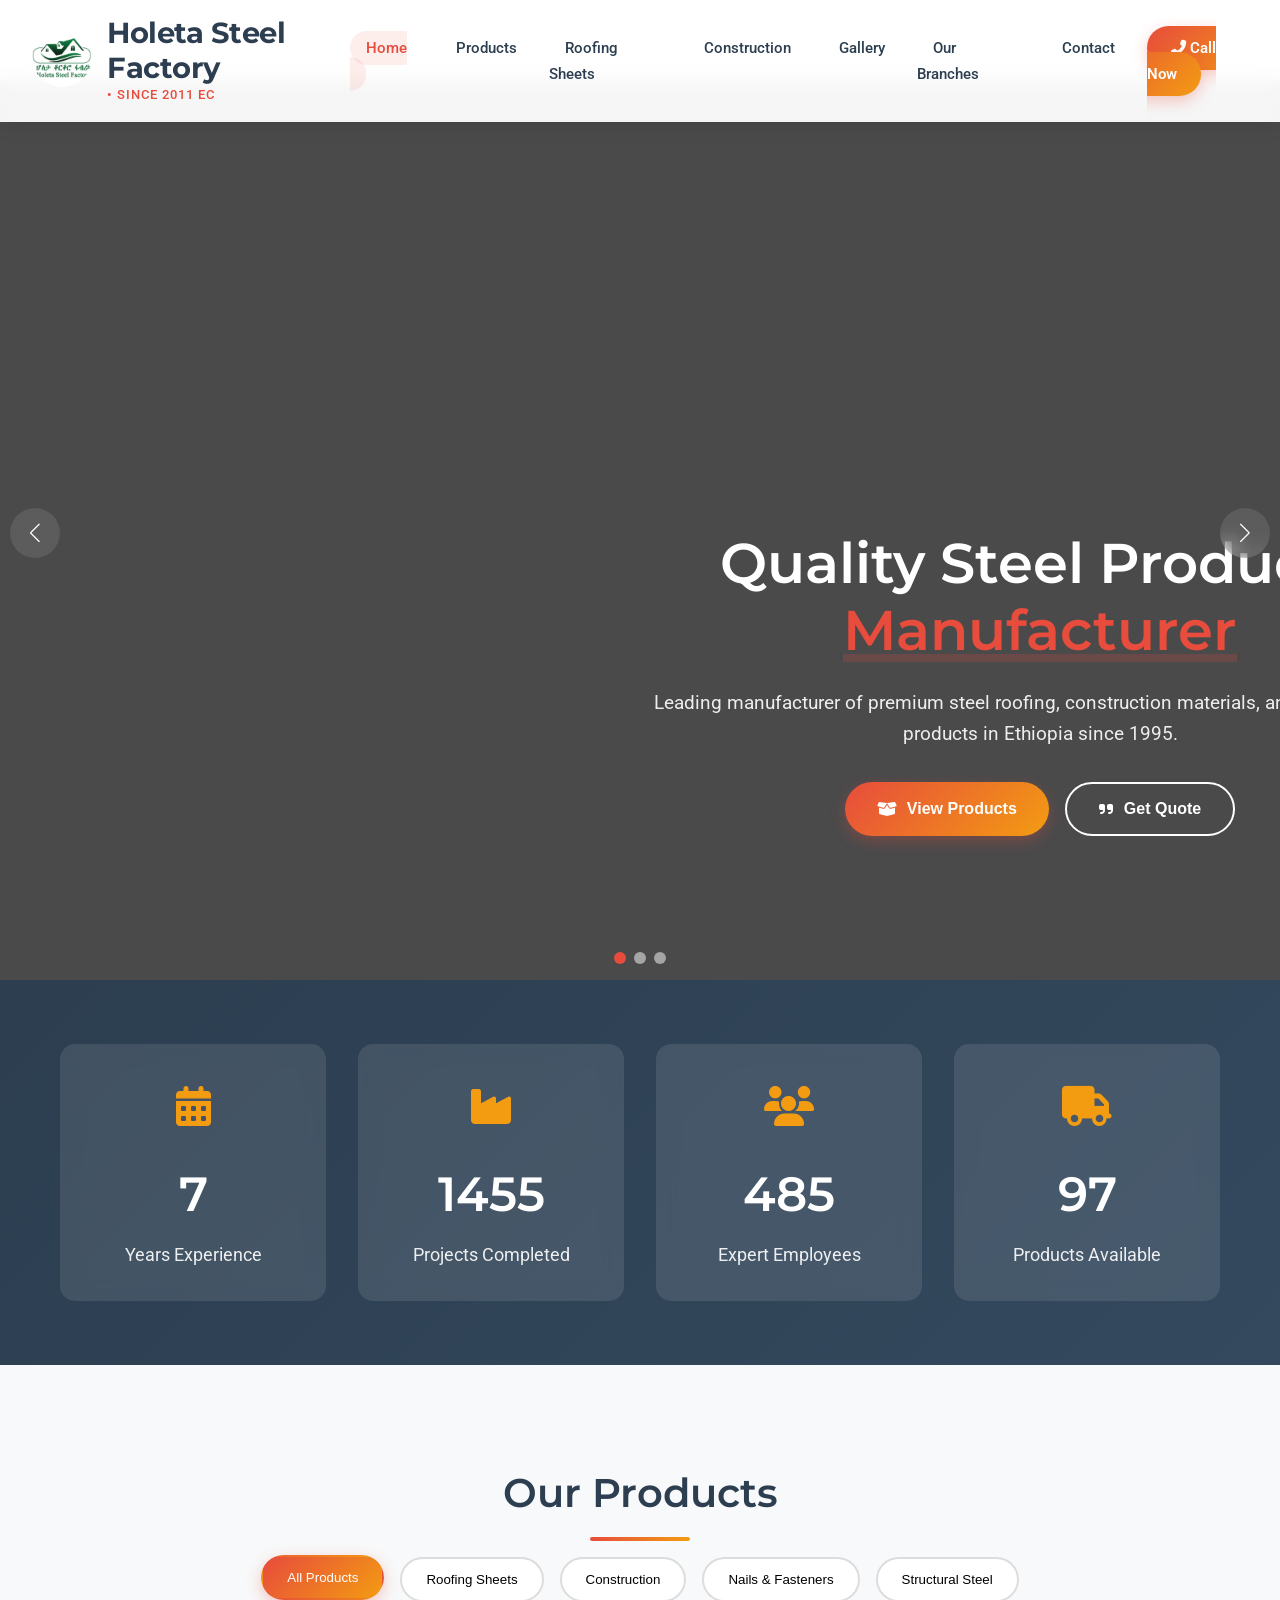
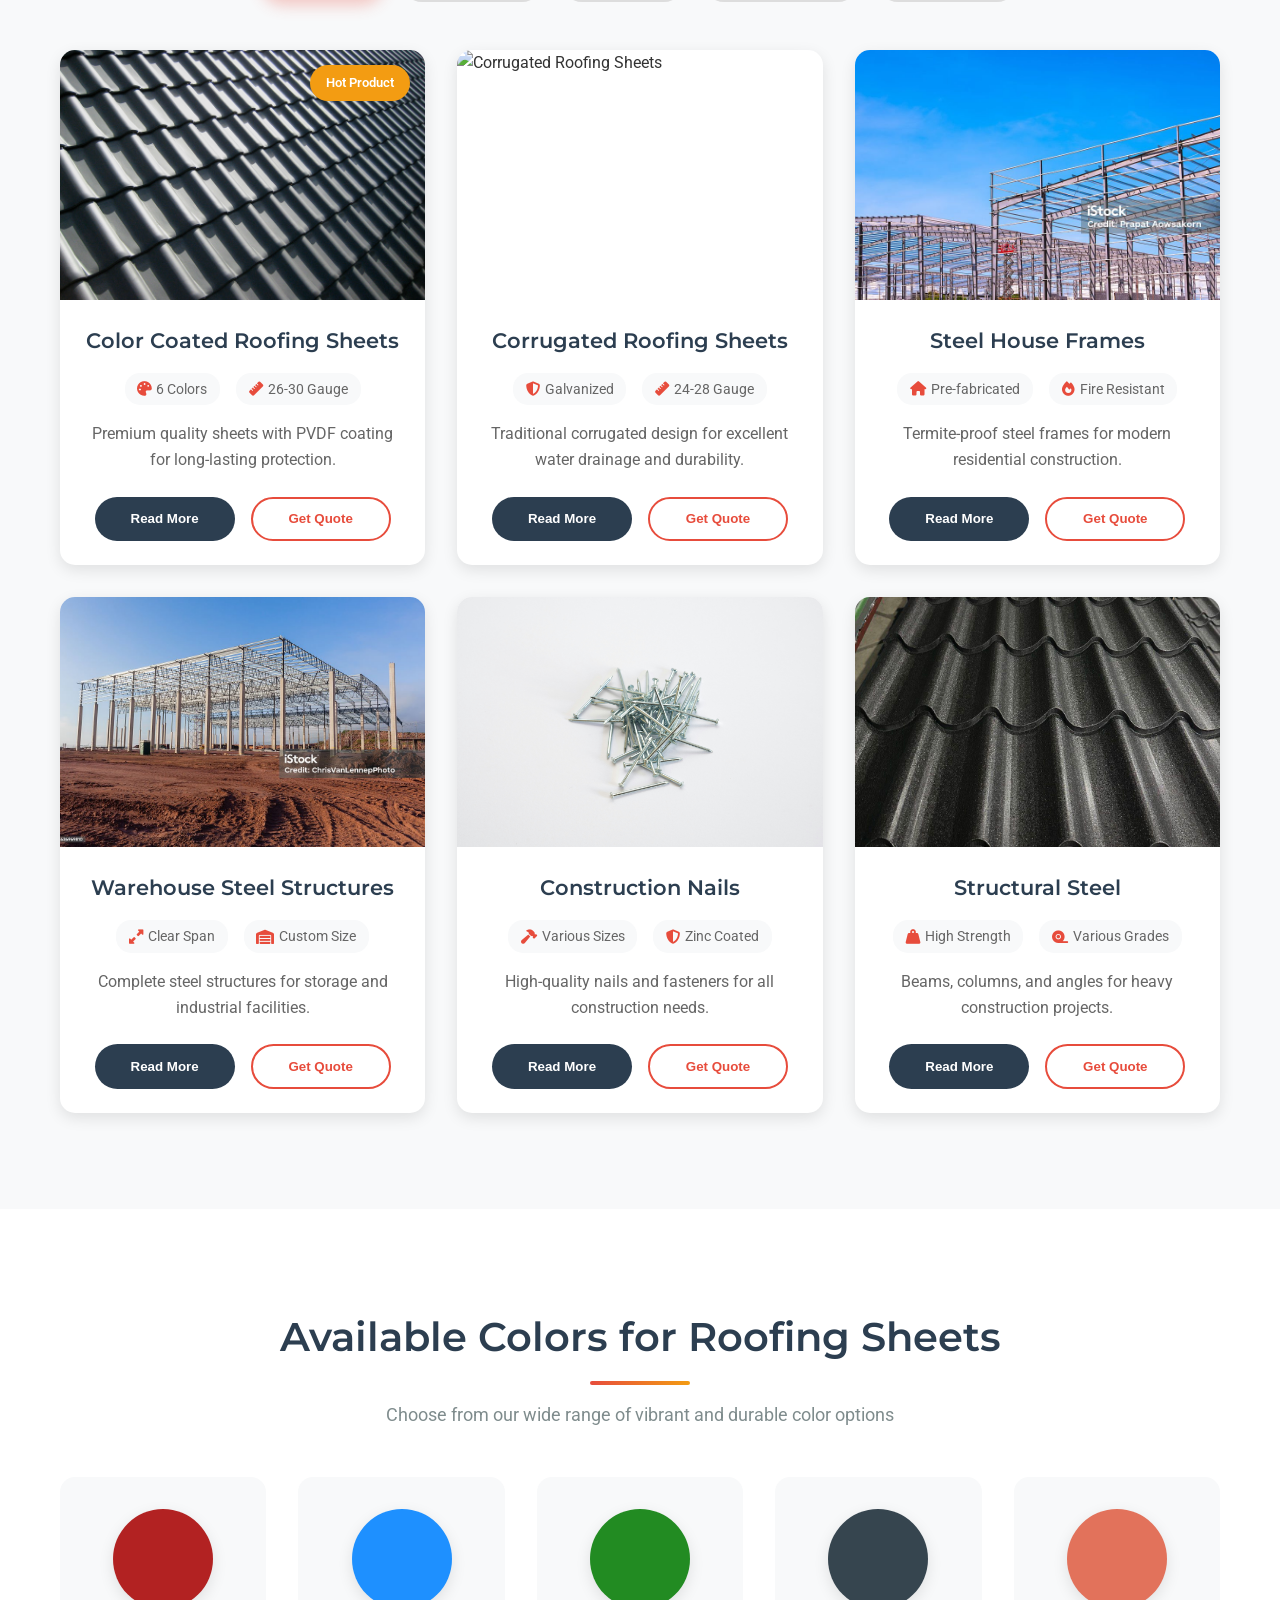
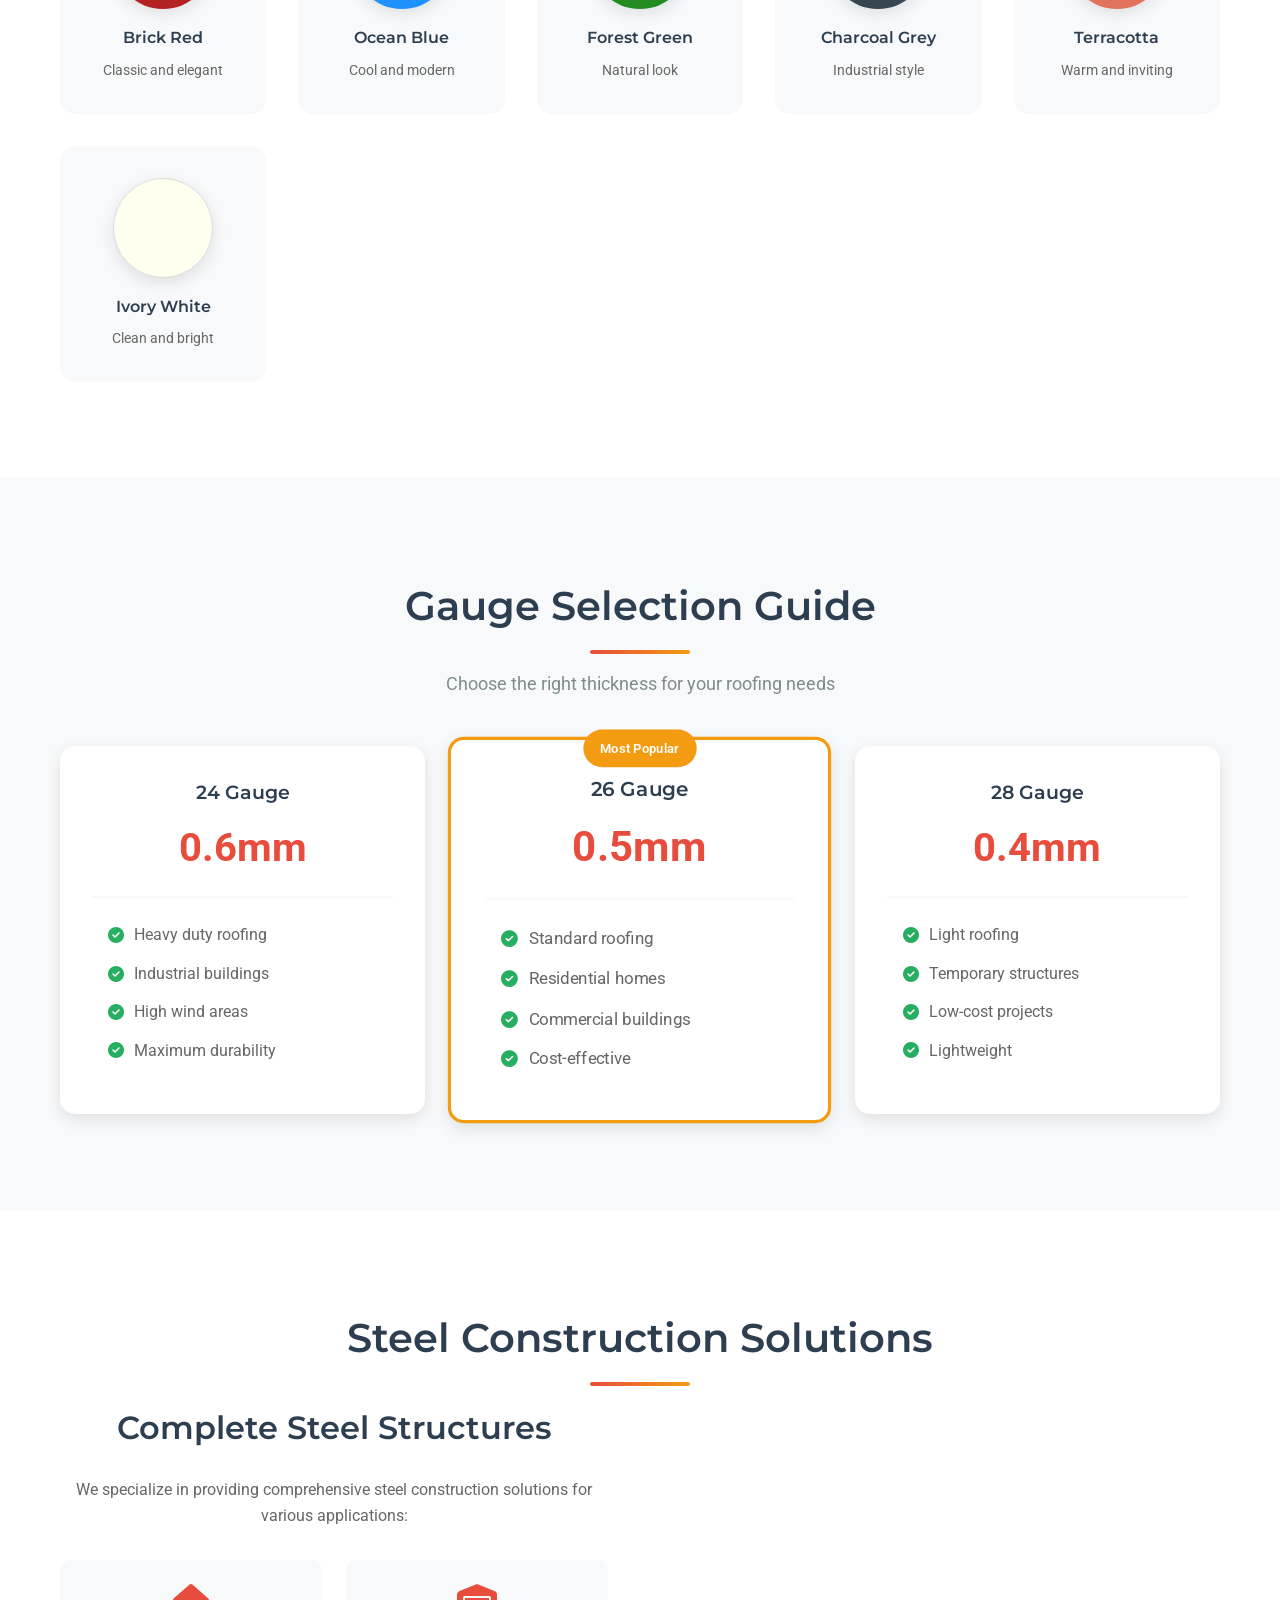
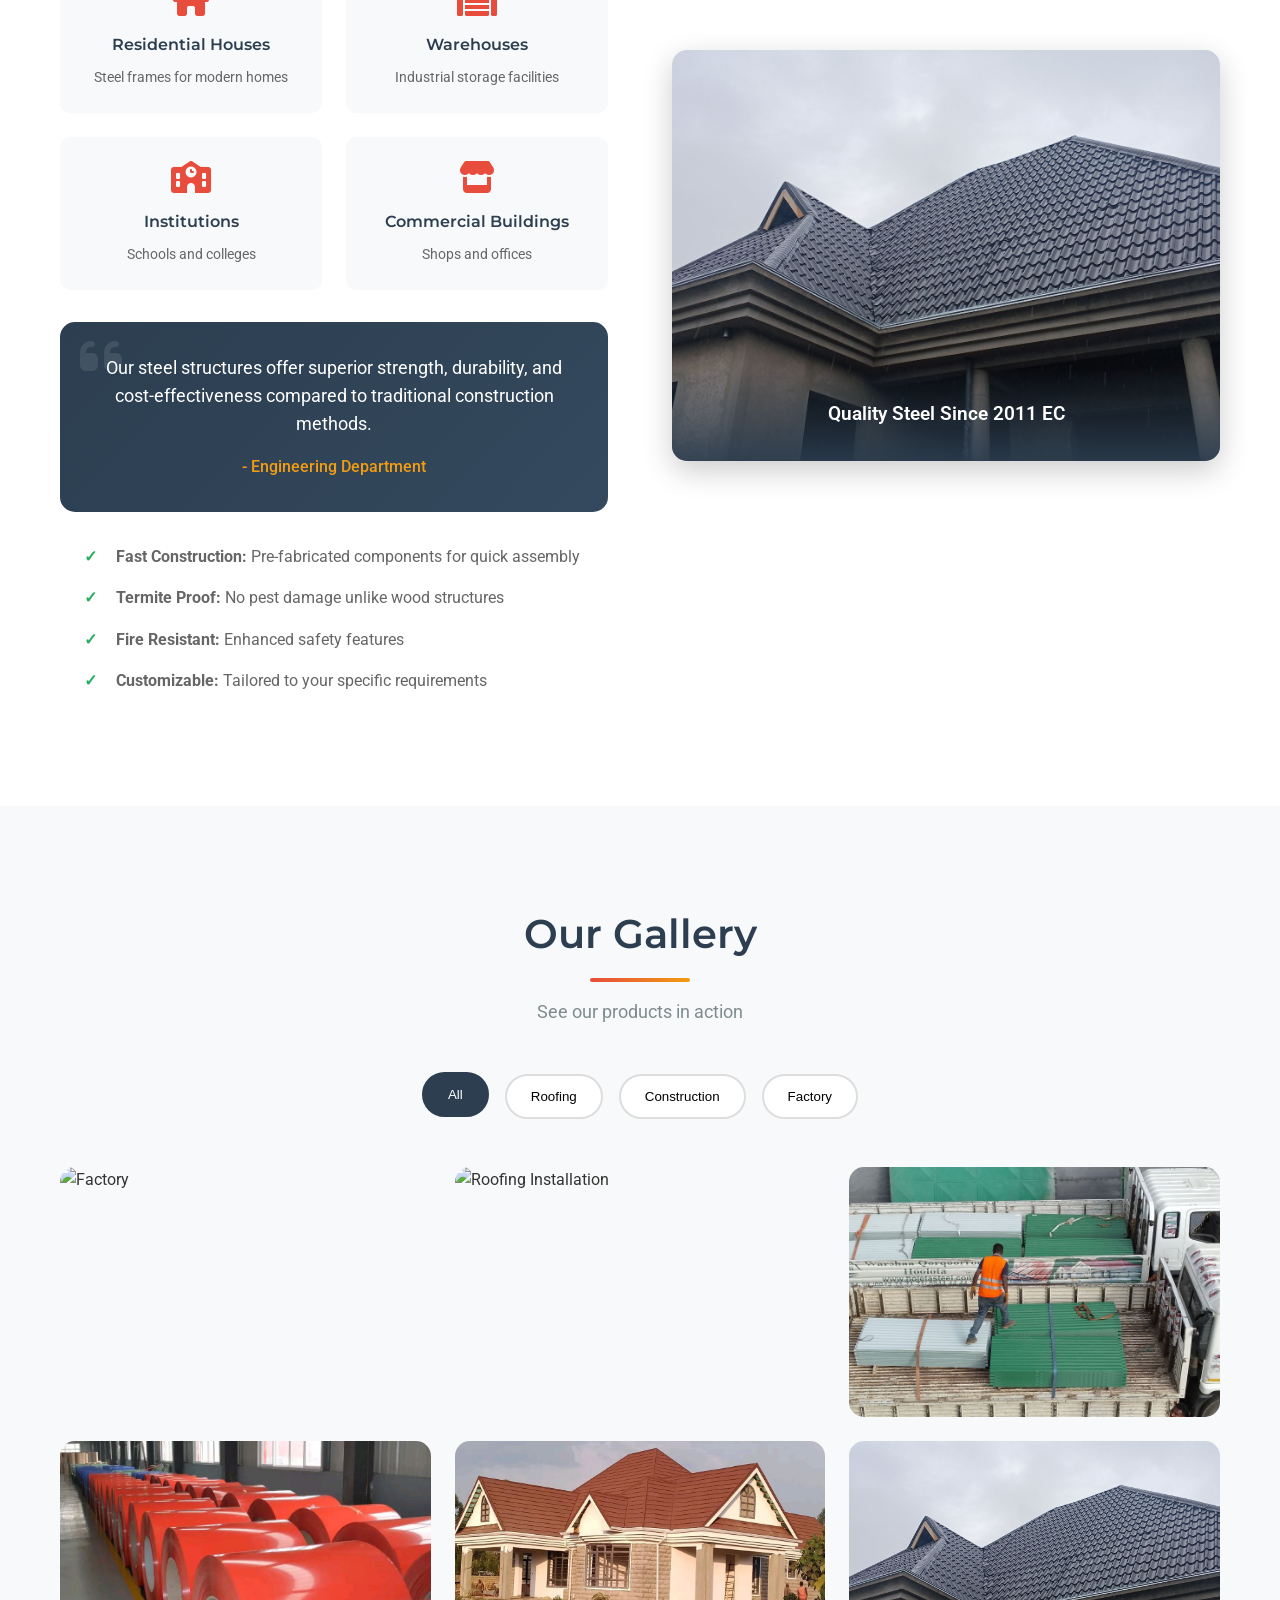
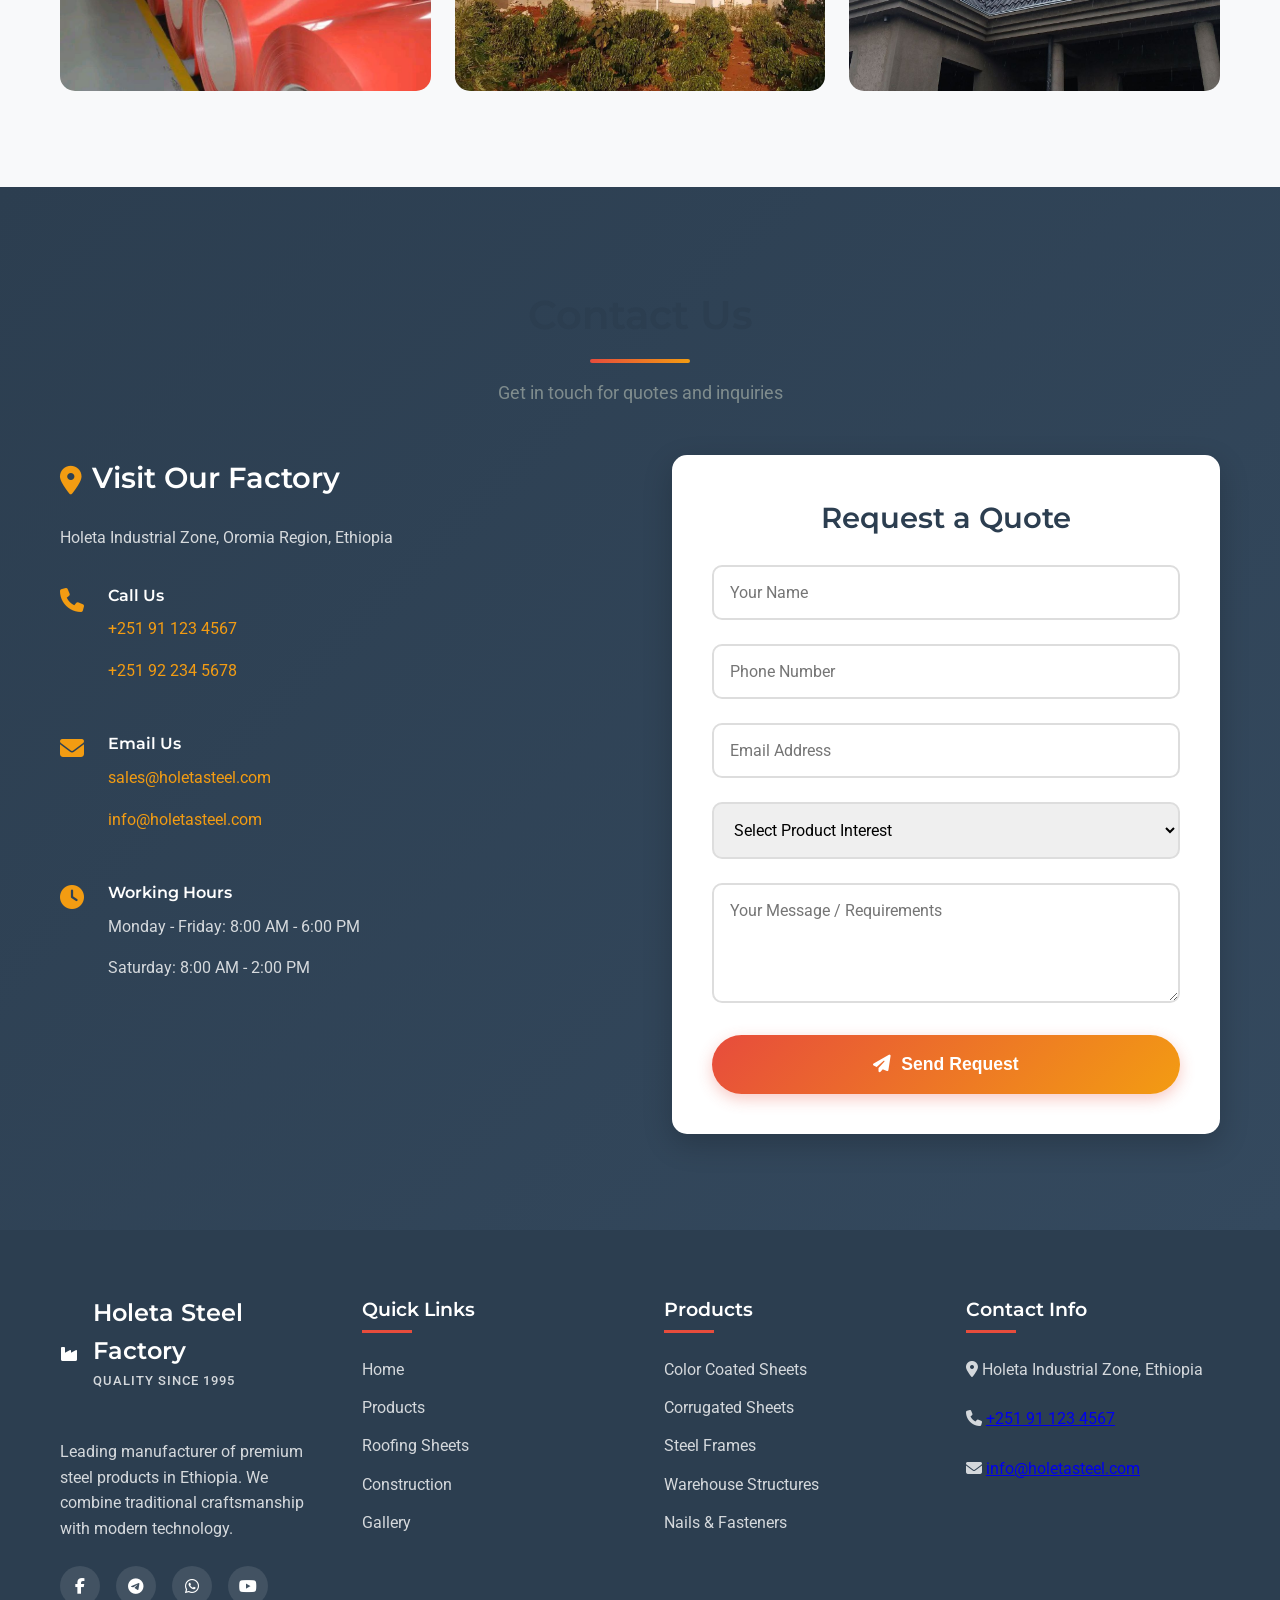
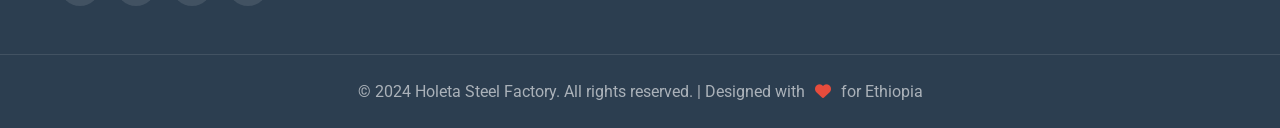
==== commit 2ddfe44b: "Update index.html" ====
--- a/index.html
+++ b/index.html
@@ -13,101 +13,90 @@
   <link rel="stylesheet" href="https://cdnjs.cloudflare.com/ajax/libs/animate.css/4.1.1/animate.min.css">
   <!-- SWIPER CSS -->
   <link rel="stylesheet" href="https://cdn.jsdelivr.net/npm/swiper@10/swiper-bundle.min.css">
-  
+  <!-- JQUERY -->
   <script src="https://code.jquery.com/jquery-3.7.1.min.js" integrity="sha256-/JqT3SQfawRcv/BIHPThkBvs0OEvtFFmqPF/lYI/Cxo=" crossorigin="anonymous"></script>
   <link rel="shortcut icon" href="favicon.ico" type="image/x-icon">
   <link rel="stylesheet" href="style.css">
   <title>Holeta Steel Factory | Quality Steel Products</title>
 </head>
 <body>
-  <!-- Loading Screen -->
-<div class="loading-screen">
-  <div class="loading-content">
-    <div class="steel-loader">
-      <div class="loader-circle">
-        <div class="loader-ring"></div>
-        <div class="loader-ring ring-2"></div>
-        <div class="loader-ring ring-3"></div>
-        <div class="loader-center">
-          <i class="fas fa-industry"></i>
-        </div>
-      </div>
-      <div class="loader-sparks">
-        <div class="spark"></div>
-        <div class="spark"></div>
-        <div class="spark"></div>
-        <div class="spark"></div>
-        <div class="spark"></div>
-        <div class="spark"></div>
-      </div>
-    </div>
-    
-    <div class="loading-text">
-      <h2 class="company-name">
-    
-<span class="letter">H</span>
-<span class="letter">o</span>
-<span class="letter">l</span>
-<span class="letter">e</span>
-<span class="letter">t</span>
-<span class="letter">a</span>
-<span class="letter"> </span>
-<span class="letter">S</span>
-<span class="letter">t</span>
-<span class="letter">e</span>
-<span class="letter">e</span>
-<span class="letter">l</span>
-<span class="letter"> </span>
-<span class="letter">F</span>
-<span class="letter">a</span>
-<span class="letter">c</span>
-<span class="letter">t</span>
-<span class="letter">o</span>
-<span class="letter">r</span>
-<span class="letter">y</span>
-
-      </h2>
-      <p class="loading-tagline">Forging Quality Since 2011 EC</p>
-    </div>
-    
-    <div class="progress-container">
-      <div class="progress-bar">
-        <div class="progress-fill"></div>
-      </div>
-      <div class="progress-text">Loading... <span class="progress-percentage">0%</span></div>
-    </div>
-    
-    <div class="loading-stats">
-      <div class="stat">
-        <i class="fas fa-cogs"></i>
-        <span>Initializing Machinery</span>
-      </div>
-      <div class="stat">
-        <i class="fas fa-temperature-high"></i>
-        <span>Heating Furnaces</span>
-      </div>
-      <div class="stat">
-        <i class="fas fa-shield-alt"></i>
-        <span>Quality Check</span>
+
+  <!-- ===== LOADING SCREEN ===== -->
+  <div class="loading-screen">
+    <div class="loading-content">
+      <div class="steel-loader">
+        <div class="loader-circle">
+          <div class="loader-ring"></div>
+          <div class="loader-ring ring-2"></div>
+          <div class="loader-ring ring-3"></div>
+          <div class="loader-center">
+            <i class="fas fa-industry"></i>
+          </div>
+        </div>
+        <div class="loader-sparks">
+          <div class="spark"></div>
+          <div class="spark"></div>
+          <div class="spark"></div>
+          <div class="spark"></div>
+          <div class="spark"></div>
+          <div class="spark"></div>
+        </div>
+      </div>
+
+      <div class="loading-text">
+        <h2 class="company-name">
+          <span class="letter">H</span><span class="letter">o</span><span class="letter">l</span>
+          <span class="letter">e</span><span class="letter">t</span><span class="letter">a</span>
+          <span class="letter">&nbsp;</span>
+          <span class="letter">S</span><span class="letter">t</span><span class="letter">e</span>
+          <span class="letter">e</span><span class="letter">l</span>
+          <span class="letter">&nbsp;</span>
+          <span class="letter">F</span><span class="letter">a</span><span class="letter">c</span>
+          <span class="letter">t</span><span class="letter">o</span><span class="letter">r</span>
+          <span class="letter">y</span>
+        </h2>
+        <p class="loading-tagline">Forging Quality Since 2011 EC</p>
+      </div>
+
+      <div class="progress-container">
+        <div class="progress-bar">
+          <div class="progress-fill"></div>
+        </div>
+        <div class="progress-text">Loading... <span class="progress-percentage">0%</span></div>
+      </div>
+
+      <div class="loading-stats">
+        <div class="stat">
+          <i class="fas fa-cogs"></i>
+          <span>Initializing Machinery</span>
+        </div>
+        <div class="stat">
+          <i class="fas fa-temperature-high"></i>
+          <span>Heating Furnaces</span>
+        </div>
+        <div class="stat">
+          <i class="fas fa-shield-alt"></i>
+          <span>Quality Check</span>
+        </div>
       </div>
     </div>
   </div>
-</div>
+
+  <!-- ===== HEADER ===== -->
   <header id="site-header">
     <nav>
       <div id="brand">
         <div class="logo-container">
-  <div class="logo-icon">
-    <img src="img/logo.jpg" alt="Holeta Steel Logo" class="company-logo">
-  </div>
-  <div class="logo-text">
-    <h1>Holeta Steel Factory</h1>
-    <p> • Since 2011 EC</p>
-  </div>
-</div>
-
-
-      </div>
+          <div class="logo-icon">
+            <img src="img/logo.jpg" alt="Holeta Steel Logo" class="company-logo">
+          </div>
+          <div class="logo-text">
+            <h1>Holeta Steel Factory</h1>
+            <p>&bull; Since 2011 EC</p>
+          </div>
+        </div>
+      </div>
+
       <div id="menu">
         <div id="menu-toggle">
           <div id="menu-icon">
@@ -122,8 +111,7 @@
           <li><a href="#roofing">Roofing Sheets</a></li>
           <li><a href="#construction">Construction</a></li>
           <li><a href="#gallery">Gallery</a></li>
-            <li><a href="./branches.html">Our Branches</a></li> 
-
+          <li><a href="./branches.html">Our Branches</a></li>
           <li><a href="#contact">Contact</a></li>
           <li class="phone-btn">
             <a href="tel:+251911234567">
@@ -131,14 +119,15 @@
             </a>
           </li>
         </ul>
-      </div><!-- #menu -->
+      </div>
     </nav>
   </header>
 
-  <!-- Hero Banner -->
+  <!-- ===== HERO BANNER ===== -->
   <section class="banner">
     <div class="swiper banner-swiper">
       <div class="swiper-wrapper">
+
         <!-- Slide 1 -->
         <div class="swiper-slide slide-1">
           <div class="container">
@@ -156,6 +145,7 @@
             </div>
           </div>
         </div>
+
         <!-- Slide 2 -->
         <div class="swiper-slide slide-2">
           <div class="container">
@@ -170,6 +160,7 @@
             </div>
           </div>
         </div>
+
         <!-- Slide 3 -->
         <div class="swiper-slide slide-3">
           <div class="container">
@@ -184,50 +175,41 @@
             </div>
           </div>
         </div>
-      </div>
-      <!-- Add Pagination -->
+
+      </div>
       <div class="swiper-pagination"></div>
-      <!-- Add Navigation -->
       <div class="swiper-button-next"></div>
       <div class="swiper-button-prev"></div>
     </div>
   </section>
 
-  <!-- Stats Counter -->
+  <!-- ===== STATS SECTION ===== -->
   <section class="stats-section">
     <div class="container">
       <div class="stats-grid">
         <div class="stat-item">
-          <div class="stat-icon">
-            <i class="fas fa-calendar-alt"></i>
-          </div>
+          <div class="stat-icon"><i class="fas fa-calendar-alt"></i></div>
           <div class="stat-content">
             <h3 class="counter" data-count="8">0</h3>
             <p>Years Experience</p>
           </div>
         </div>
         <div class="stat-item">
-          <div class="stat-icon">
-            <i class="fas fa-industry"></i>
-          </div>
+          <div class="stat-icon"><i class="fas fa-industry"></i></div>
           <div class="stat-content">
             <h3 class="counter" data-count="1500">0</h3>
             <p>Projects Completed</p>
           </div>
         </div>
         <div class="stat-item">
-          <div class="stat-icon">
-            <i class="fas fa-users"></i>
-          </div>
+          <div class="stat-icon"><i class="fas fa-users"></i></div>
           <div class="stat-content">
             <h3 class="counter" data-count="500">0</h3>
             <p>Expert Employees</p>
           </div>
         </div>
         <div class="stat-item">
-          <div class="stat-icon">
-            <i class="fas fa-truck"></i>
-          </div>
+          <div class="stat-icon"><i class="fas fa-truck"></i></div>
           <div class="stat-content">
             <h3 class="counter" data-count="100">0</h3>
             <p>Products Available</p>
@@ -237,25 +219,24 @@
     </div>
   </section>
 
-  <!-- Products Section -->
+  <!-- ===== PRODUCTS SECTION ===== -->
   <section id="products">
     <h2 class="section-title">Our Products</h2>
     <div class="container">
-      <!-- Product Categories Filter -->
       <div class="category-filter">
         <button class="category-btn active" data-category="all">All Products</button>
         <button class="category-btn" data-category="roofing">Roofing Sheets</button>
         <button class="category-btn" data-category="construction">Construction</button>
-        <button class="category-btn" data-category="nails">Nails & Fasteners</button>
+        <button class="category-btn" data-category="nails">Nails &amp; Fasteners</button>
         <button class="category-btn" data-category="structural">Structural Steel</button>
       </div>
 
-      <!-- Products Grid -->
       <div class="products-grid">
+
         <!-- Product 1: Color Coated Roofing -->
         <div class="product-item" data-category="roofing" data-modal="roofing-modal">
           <div class="product-image">
-            <img src="img\color-coated.jpg" alt="Color Coated Roofing Sheets">
+            <img src="img/color-coated.jpg" alt="Color Coated Roofing Sheets">
             <div class="product-overlay">
               <span class="view-btn">View Details</span>
             </div>
@@ -278,7 +259,7 @@
         <!-- Product 2: Corrugated Sheets -->
         <div class="product-item" data-category="roofing" data-modal="corrugated-modal">
           <div class="product-image">
-            <img src="img\roofing-banner.jpg" alt="Corrugated Roofing Sheets">
+            <img src="img/roofing-banner.jpg" alt="Corrugated Roofing Sheets">
             <div class="product-overlay">
               <span class="view-btn">View Details</span>
             </div>
@@ -300,7 +281,7 @@
         <!-- Product 3: Steel House Frames -->
         <div class="product-item" data-category="construction" data-modal="frames-modal">
           <div class="product-image">
-            <img src="img\Steel House Frames.jpg" alt="Steel House Frames">
+            <img src="img/Steel House Frames.jpg" alt="Steel House Frames">
             <div class="product-overlay">
               <span class="view-btn">View Details</span>
             </div>
@@ -322,7 +303,7 @@
         <!-- Product 4: Warehouse Structures -->
         <div class="product-item" data-category="construction" data-modal="warehouse-modal">
           <div class="product-image">
-            <img src="img\Warehouse Steel Structures.jpg" alt="Steel Warehouse">
+            <img src="img/Warehouse Steel Structures.jpg" alt="Steel Warehouse">
             <div class="product-overlay">
               <span class="view-btn">View Details</span>
             </div>
@@ -344,7 +325,7 @@
         <!-- Product 5: Construction Nails -->
         <div class="product-item" data-category="nails" data-modal="nails-modal">
           <div class="product-image">
-            <img src="img\nails.jpg" alt="Construction Nails">
+            <img src="img/nails.jpg" alt="Construction Nails">
             <div class="product-overlay">
               <span class="view-btn">View Details</span>
             </div>
@@ -384,15 +365,15 @@
             </div>
           </div>
         </div>
+
       </div>
     </div>
   </section>
 
-  <!-- Color Options Section -->
+  <!-- ===== COLOR OPTIONS SECTION ===== -->
   <section id="roofing" class="color-section">
     <h2 class="section-title">Available Colors for Roofing Sheets</h2>
     <p class="section-subtitle">Choose from our wide range of vibrant and durable color options</p>
-    
     <div class="container">
       <div class="color-grid">
         <div class="color-item" data-color="brick-red">
@@ -429,13 +410,13 @@
     </div>
   </section>
 
-  <!-- Gauge Selection Guide -->
+  <!-- ===== GAUGE SECTION ===== -->
   <section class="gauge-section">
     <h2 class="section-title">Gauge Selection Guide</h2>
     <p class="section-subtitle">Choose the right thickness for your roofing needs</p>
-    
     <div class="container">
       <div class="gauge-comparison">
+
         <div class="gauge-item">
           <div class="gauge-header">
             <h3>24 Gauge</h3>
@@ -448,7 +429,7 @@
             <li><i class="fas fa-check-circle"></i> Maximum durability</li>
           </ul>
         </div>
-        
+
         <div class="gauge-item featured">
           <div class="gauge-header">
             <h3>26 Gauge</h3>
@@ -462,7 +443,7 @@
             <li><i class="fas fa-check-circle"></i> Cost-effective</li>
           </ul>
         </div>
-        
+
         <div class="gauge-item">
           <div class="gauge-header">
             <h3>28 Gauge</h3>
@@ -475,11 +456,12 @@
             <li><i class="fas fa-check-circle"></i> Lightweight</li>
           </ul>
         </div>
+
       </div>
     </div>
   </section>
 
-  <!-- Construction Section -->
+  <!-- ===== CONSTRUCTION SECTION ===== -->
   <section id="construction">
     <h2 class="section-title">Steel Construction Solutions</h2>
     <div class="container">
@@ -487,7 +469,7 @@
         <div class="construction-text">
           <h3>Complete Steel Structures</h3>
           <p>We specialize in providing comprehensive steel construction solutions for various applications:</p>
-          
+
           <div class="applications-grid">
             <div class="app-item">
               <i class="fas fa-home"></i>
@@ -510,13 +492,13 @@
               <p>Shops and offices</p>
             </div>
           </div>
-          
+
           <blockquote class="steel-quote">
             <i class="fas fa-quote-left"></i>
             <p>Our steel structures offer superior strength, durability, and cost-effectiveness compared to traditional construction methods.</p>
             <cite>- Engineering Department</cite>
           </blockquote>
-          
+
           <ol class="advantages-list">
             <li><strong>Fast Construction:</strong> Pre-fabricated components for quick assembly</li>
             <li><strong>Termite Proof:</strong> No pest damage unlike wood structures</li>
@@ -524,9 +506,9 @@
             <li><strong>Customizable:</strong> Tailored to your specific requirements</li>
           </ol>
         </div>
-        
+
         <div class="construction-image">
-          <img src="img\holeta 14.jpg" alt="Steel Construction">
+          <img src="img/holeta 14.jpg" alt="Steel Construction">
           <div class="image-overlay">
             <span>Quality Steel Since 2011 EC</span>
           </div>
@@ -535,11 +517,10 @@
     </div>
   </section>
 
-  <!-- Gallery Section -->
+  <!-- ===== GALLERY SECTION ===== -->
   <section id="gallery">
     <h2 class="section-title">Our Gallery</h2>
     <p class="section-subtitle">See our products in action</p>
-    
     <div class="container">
       <div class="gallery-filter">
         <button class="gallery-filter-btn active" data-filter="all">All</button>
@@ -547,7 +528,7 @@
         <button class="gallery-filter-btn" data-filter="construction">Construction</button>
         <button class="gallery-filter-btn" data-filter="factory">Factory</button>
       </div>
-      
+
       <div class="gallery-grid">
         <div class="gallery-item" data-category="factory">
           <img src="img/gallery/3.jpg" alt="Factory">
@@ -557,7 +538,7 @@
           </div>
         </div>
         <div class="gallery-item" data-category="roofing">
-          <img src="img\metal-roofing.jpg" alt="Roofing Installation">
+          <img src="img/metal-roofing.jpg" alt="Roofing Installation">
           <div class="gallery-overlay">
             <h4>Color Coated Roofing</h4>
             <p>Beautiful Brick Red installation</p>
@@ -571,7 +552,7 @@
           </div>
         </div>
         <div class="gallery-item" data-category="factory">
-          <img src="img\holeta 5.jpg" alt="Production">
+          <img src="img/holeta 5.jpg" alt="Production">
           <div class="gallery-overlay">
             <h4>Quality Control</h4>
             <p>Rigorous inspection process</p>
@@ -595,17 +576,17 @@
     </div>
   </section>
 
-  <!-- Contact Section -->
+  <!-- ===== CONTACT SECTION ===== -->
   <section id="contact">
     <div class="contact-wrapper">
       <h2 class="section-title">Contact Us</h2>
       <p class="section-subtitle">Get in touch for quotes and inquiries</p>
-      
+
       <div class="contact-row">
         <div class="contact-info">
           <h3><i class="fas fa-map-marker-alt"></i> Visit Our Factory</h3>
           <p>Holeta Industrial Zone, Oromia Region, Ethiopia</p>
-          
+
           <div class="contact-methods">
             <div class="contact-method">
               <i class="fas fa-phone"></i>
@@ -615,7 +596,6 @@
                 <p><a href="tel:+251922345678">+251 92 234 5678</a></p>
               </div>
             </div>
-            
             <div class="contact-method">
               <i class="fas fa-envelope"></i>
               <div>
@@ -624,7 +604,6 @@
                 <p><a href="mailto:info@holetasteel.com">info@holetasteel.com</a></p>
               </div>
             </div>
-            
             <div class="contact-method">
               <i class="fas fa-clock"></i>
               <div>
@@ -635,7 +614,7 @@
             </div>
           </div>
         </div>
-        
+
         <div class="contact-form">
           <form id="quoteForm">
             <h3>Request a Quote</h3>
@@ -653,7 +632,7 @@
                 <option value="">Select Product Interest</option>
                 <option value="roofing">Roofing Sheets</option>
                 <option value="construction">Construction</option>
-                <option value="nails">Nails & Fasteners</option>
+                <option value="nails">Nails &amp; Fasteners</option>
                 <option value="structural">Structural Steel</option>
               </select>
             </div>
@@ -669,7 +648,7 @@
     </div>
   </section>
 
-  <!-- Footer -->
+  <!-- ===== FOOTER ===== -->
   <footer class="footer">
     <div class="footer-container">
       <div class="footer-col">
@@ -686,13 +665,13 @@
         </div>
         <p>Leading manufacturer of premium steel products in Ethiopia. We combine traditional craftsmanship with modern technology.</p>
         <div class="social-links">
-          <a href="#"><i class="fab fa-facebook-f"></i></a>
-          <a href="#"><i class="fab fa-telegram"></i></a>
-          <a href="#"><i class="fab fa-whatsapp"></i></a>
-          <a href="#"><i class="fab fa-youtube"></i></a>
-        </div>
-      </div>
-      
+          <a href="#" aria-label="Facebook"><i class="fab fa-facebook-f"></i></a>
+          <a href="#" aria-label="Telegram"><i class="fab fa-telegram"></i></a>
+          <a href="#" aria-label="WhatsApp"><i class="fab fa-whatsapp"></i></a>
+          <a href="#" aria-label="YouTube"><i class="fab fa-youtube"></i></a>
+        </div>
+      </div>
+
       <div class="footer-col">
         <h4>Quick Links</h4>
         <ul>
@@ -703,7 +682,7 @@
           <li><a href="#gallery">Gallery</a></li>
         </ul>
       </div>
-      
+
       <div class="footer-col">
         <h4>Products</h4>
         <ul>
@@ -711,32 +690,33 @@
           <li><a href="#" data-modal="corrugated-modal">Corrugated Sheets</a></li>
           <li><a href="#" data-modal="frames-modal">Steel Frames</a></li>
           <li><a href="#" data-modal="warehouse-modal">Warehouse Structures</a></li>
-          <li><a href="#" data-modal="nails-modal">Nails & Fasteners</a></li>
+          <li><a href="#" data-modal="nails-modal">Nails &amp; Fasteners</a></li>
         </ul>
       </div>
-      
-      
+
       <div class="footer-col">
         <h4>Contact Info</h4>
-        <div class="contact-info">
+        <div class="footer-contact-info">
           <p><i class="fas fa-map-marker-alt"></i> Holeta Industrial Zone, Ethiopia</p>
           <p><i class="fas fa-phone"></i> <a href="tel:+251911234567">+251 91 123 4567</a></p>
           <p><i class="fas fa-envelope"></i> <a href="mailto:info@holetasteel.com">info@holetasteel.com</a></p>
         </div>
       </div>
     </div>
-    
+
     <div class="bottombar">
       <p>&copy; 2024 Holeta Steel Factory. All rights reserved. | Designed with <i class="fas fa-heart"></i> for Ethiopia</p>
     </div>
   </footer>
 
-  <!-- Back to Top -->
-  <a id="gotop" class="backtotop" href="#site-header">
+  <!-- ===== BACK TO TOP ===== -->
+  <a id="gotop" class="backtotop" href="#site-header" aria-label="Back to top">
     <i class="fas fa-chevron-up"></i>
   </a>
 
-  <!-- Product Modals -->
+  <!-- ===== PRODUCT MODALS ===== -->
+
+  <!-- Roofing Modal -->
   <div id="roofing-modal" class="product-modal">
     <div class="modal-content">
       <span class="close-modal">&times;</span>
@@ -745,14 +725,13 @@
         <div class="modal-gallery">
           <img src="img/holeta 5.jpg" alt="Color Coated Roofing" class="main-image">
           <div class="thumbnails">
-            <img src="img\roof-installation.jpg" alt="Thumbnail 1">
-            <img src="img\gallery\4.jpg" alt="Thumbnail 2">
+            <img src="img/roof-installation.jpg" alt="Roof Installation">
+            <img src="img/gallery/4.jpg" alt="Gallery">
           </div>
         </div>
         <div class="modal-info">
           <h4>Product Details</h4>
           <p>Our color coated roofing sheets are manufactured using premium galvanized steel with a protective PVDF or polyester coating. They offer superior corrosion resistance, UV protection, and come in various attractive colors that maintain their vibrancy for years.</p>
-          
           <div class="specs-grid">
             <div class="spec-item">
               <h5><i class="fas fa-ruler"></i> Specifications</h5>
@@ -765,7 +744,6 @@
                 <li><strong>Lifespan:</strong> 25+ years</li>
               </ul>
             </div>
-            
             <div class="spec-item">
               <h5><i class="fas fa-check-circle"></i> Features</h5>
               <ul>
@@ -778,7 +756,6 @@
               </ul>
             </div>
           </div>
-          
           <h5><i class="fas fa-home"></i> Applications</h5>
           <div class="applications">
             <span class="app-badge">Residential roofing</span>
@@ -787,13 +764,11 @@
             <span class="app-badge">Agricultural structures</span>
             <span class="app-badge">Warehouses</span>
           </div>
-          
           <div class="price-info">
             <h5><i class="fas fa-tag"></i> Price Range</h5>
             <p class="price">ETB 800 - 1200 per sheet</p>
             <small>Prices may vary based on gauge, color, and quantity</small>
           </div>
-          
           <button class="btn-primary contact-btn" data-scroll="#contact">
             <i class="fas fa-quote-right"></i> Request Quote
           </button>
@@ -801,358 +776,327 @@
       </div>
     </div>
   </div>
-  <!-- Add these modals after the roofing-modal and before the scripts -->
-
-<!-- Corrugated Sheets Modal -->
-<div id="corrugated-modal" class="product-modal">
-  <div class="modal-content">
-    <span class="close-modal">&times;</span>
-    <div class="modal-body">
-      <h3>Corrugated Roofing Sheets</h3>
-      <div class="modal-gallery">
-        <img src="img\roofing-banner.jpg" alt="Corrugated Roofing Sheets" class="main-image">
-        <div class="thumbnails">
-          <img src="img\color-coated.jpg" alt="Corrugated Roof Close-up">
-          <img src="img/gallery/3.jpg" alt="Installation">
-        </div>
-      </div>
-      <div class="modal-info">
-        <h4>Product Details</h4>
-        <p>Traditional galvanized corrugated roofing sheets with superior strength and durability. The corrugated design provides excellent water drainage and structural rigidity.</p>
-        
-        <div class="specs-grid">
-          <div class="spec-item">
-            <h5><i class="fas fa-ruler"></i> Specifications</h5>
+
+  <!-- Corrugated Modal -->
+  <div id="corrugated-modal" class="product-modal">
+    <div class="modal-content">
+      <span class="close-modal">&times;</span>
+      <div class="modal-body">
+        <h3>Corrugated Roofing Sheets</h3>
+        <div class="modal-gallery">
+          <img src="img/roofing-banner.jpg" alt="Corrugated Roofing Sheets" class="main-image">
+          <div class="thumbnails">
+            <img src="img/color-coated.jpg" alt="Corrugated Roof Close-up">
+            <img src="img/gallery/3.jpg" alt="Installation">
+          </div>
+        </div>
+        <div class="modal-info">
+          <h4>Product Details</h4>
+          <p>Traditional galvanized corrugated roofing sheets with superior strength and durability. The corrugated design provides excellent water drainage and structural rigidity.</p>
+          <div class="specs-grid">
+            <div class="spec-item">
+              <h5><i class="fas fa-ruler"></i> Specifications</h5>
+              <ul>
+                <li><strong>Gauge:</strong> 24-28</li>
+                <li><strong>Thickness:</strong> 0.4mm - 0.8mm</li>
+                <li><strong>Length:</strong> 2m - 6m</li>
+                <li><strong>Width:</strong> 600mm - 1200mm</li>
+                <li><strong>Coating:</strong> Hot-dip Galvanized</li>
+                <li><strong>Corrugation:</strong> Standard 76mm</li>
+              </ul>
+            </div>
+            <div class="spec-item">
+              <h5><i class="fas fa-check-circle"></i> Features</h5>
+              <ul>
+                <li>Excellent water drainage</li>
+                <li>Superior load bearing capacity</li>
+                <li>Galvanized for rust protection</li>
+                <li>Easy to install</li>
+                <li>Low maintenance</li>
+                <li>Economical option</li>
+              </ul>
+            </div>
+          </div>
+          <h5><i class="fas fa-industry"></i> Applications</h5>
+          <div class="applications">
+            <span class="app-badge">Agricultural buildings</span>
+            <span class="app-badge">Industrial sheds</span>
+            <span class="app-badge">Warehouses</span>
+            <span class="app-badge">Garages</span>
+            <span class="app-badge">Temporary structures</span>
+          </div>
+          <div class="price-info">
+            <h5><i class="fas fa-tag"></i> Price Range</h5>
+            <p class="price">ETB 500 - 900 per sheet</p>
+            <small>Prices vary based on gauge and size</small>
+          </div>
+          <button class="btn-primary contact-btn" data-scroll="#contact">
+            <i class="fas fa-quote-right"></i> Request Quote
+          </button>
+        </div>
+      </div>
+    </div>
+  </div>
+
+  <!-- Steel Frames Modal -->
+  <div id="frames-modal" class="product-modal">
+    <div class="modal-content">
+      <span class="close-modal">&times;</span>
+      <div class="modal-body">
+        <h3>Steel House Frames</h3>
+        <div class="modal-gallery">
+          <img src="img/Steel House Frames.jpg" alt="Steel House Frames" class="main-image">
+          <div class="thumbnails">
+            <img src="img/holeta 14.jpg" alt="Frame Structure">
+            <img src="img/holeta 7.jpg" alt="Completed House">
+          </div>
+        </div>
+        <div class="modal-info">
+          <h4>Product Details</h4>
+          <p>Pre-engineered steel house frames that offer superior strength, durability, and design flexibility. Perfect for modern residential construction with quick assembly times.</p>
+          <div class="specs-grid">
+            <div class="spec-item">
+              <h5><i class="fas fa-ruler"></i> Specifications</h5>
+              <ul>
+                <li><strong>Material:</strong> Structural Steel Grade 37</li>
+                <li><strong>Thickness:</strong> 1.2mm - 2.5mm</li>
+                <li><strong>Span:</strong> Up to 12m clear span</li>
+                <li><strong>Height:</strong> Custom heights available</li>
+                <li><strong>Coating:</strong> Primed or Galvanized</li>
+                <li><strong>Design:</strong> Pre-fabricated components</li>
+              </ul>
+            </div>
+            <div class="spec-item">
+              <h5><i class="fas fa-check-circle"></i> Advantages</h5>
+              <ul>
+                <li>Termite and pest resistant</li>
+                <li>Fire resistant</li>
+                <li>Quick construction (2-4 weeks)</li>
+                <li>Design flexibility</li>
+                <li>Earthquake resistant</li>
+                <li>Long lifespan (50+ years)</li>
+              </ul>
+            </div>
+          </div>
+          <h5><i class="fas fa-home"></i> House Types</h5>
+          <div class="applications">
+            <span class="app-badge">Single family homes</span>
+            <span class="app-badge">Multi-story buildings</span>
+            <span class="app-badge">Villas</span>
+            <span class="app-badge">Apartments</span>
+            <span class="app-badge">Extensions</span>
+          </div>
+          <div class="price-info">
+            <h5><i class="fas fa-tag"></i> Price Range</h5>
+            <p class="price">ETB 2,500 - 4,500 per m²</p>
+            <small>Complete frame package including installation</small>
+          </div>
+          <button class="btn-primary contact-btn" data-scroll="#contact">
+            <i class="fas fa-quote-right"></i> Get Free Consultation
+          </button>
+        </div>
+      </div>
+    </div>
+  </div>
+
+  <!-- Warehouse Modal -->
+  <div id="warehouse-modal" class="product-modal">
+    <div class="modal-content">
+      <span class="close-modal">&times;</span>
+      <div class="modal-body">
+        <h3>Warehouse Steel Structures</h3>
+        <div class="modal-gallery">
+          <img src="img/Warehouse Steel Structures.jpg" alt="Warehouse Steel Structure" class="main-image">
+          <div class="thumbnails">
+            <img src="img/holeta 7.jpg" alt="Large Warehouse">
+            <img src="img/gallery/3.jpg" alt="Manufacturing">
+          </div>
+        </div>
+        <div class="modal-info">
+          <h4>Product Details</h4>
+          <p>Complete steel structures for industrial warehouses, factories, and storage facilities. Custom designed to meet specific requirements with clear span options up to 40 meters.</p>
+          <div class="specs-grid">
+            <div class="spec-item">
+              <h5><i class="fas fa-ruler"></i> Specifications</h5>
+              <ul>
+                <li><strong>Span:</strong> 15m - 40m clear span</li>
+                <li><strong>Height:</strong> 6m - 15m eave height</li>
+                <li><strong>Material:</strong> High-tensile steel</li>
+                <li><strong>Coating:</strong> Hot-dip galvanized</li>
+                <li><strong>Design Code:</strong> International standards</li>
+                <li><strong>Wind Load:</strong> Up to 150 km/h</li>
+              </ul>
+            </div>
+            <div class="spec-item">
+              <h5><i class="fas fa-check-circle"></i> Features</h5>
+              <ul>
+                <li>Column-free interior space</li>
+                <li>Quick installation</li>
+                <li>Low maintenance</li>
+                <li>Expandable design</li>
+                <li>Skylight options</li>
+                <li>Ventilation systems</li>
+              </ul>
+            </div>
+          </div>
+          <h5><i class="fas fa-warehouse"></i> Applications</h5>
+          <div class="applications">
+            <span class="app-badge">Industrial warehouses</span>
+            <span class="app-badge">Manufacturing plants</span>
+            <span class="app-badge">Cold storage</span>
+            <span class="app-badge">Distribution centers</span>
+            <span class="app-badge">Aircraft hangars</span>
+          </div>
+          <div class="price-info">
+            <h5><i class="fas fa-tag"></i> Price Range</h5>
+            <p class="price">ETB 6,000 - 12,000 per m²</p>
+            <small>Turnkey solution including design and installation</small>
+          </div>
+          <button class="btn-primary contact-btn" data-scroll="#contact">
+            <i class="fas fa-quote-right"></i> Get Project Quote
+          </button>
+        </div>
+      </div>
+    </div>
+  </div>
+
+  <!-- Nails Modal -->
+  <div id="nails-modal" class="product-modal">
+    <div class="modal-content">
+      <span class="close-modal">&times;</span>
+      <div class="modal-body">
+        <h3>Construction Nails &amp; Fasteners</h3>
+        <div class="modal-gallery">
+          <img src="img/nails.jpg" alt="Construction Nails" class="main-image">
+          <div class="thumbnails">
+            <img src="img/holeta 5.jpg" alt="Nail Production">
+            <img src="img/roofing-banner.jpg" alt="Installation">
+          </div>
+        </div>
+        <div class="modal-info">
+          <h4>Product Details</h4>
+          <p>High-quality construction nails and fasteners designed for various applications. Made from premium steel with protective coatings for enhanced durability and corrosion resistance.</p>
+          <div class="specs-grid">
+            <div class="spec-item">
+              <h5><i class="fas fa-ruler"></i> Types Available</h5>
+              <ul>
+                <li><strong>Common Nails:</strong> 1" - 4" lengths</li>
+                <li><strong>Roofing Nails:</strong> 1.5" - 3" with washers</li>
+                <li><strong>Box Nails:</strong> Light duty construction</li>
+                <li><strong>Concrete Nails:</strong> Hardened steel</li>
+                <li><strong>Screws:</strong> Various types &amp; sizes</li>
+                <li><strong>Bolts:</strong> Structural fasteners</li>
+              </ul>
+            </div>
+            <div class="spec-item">
+              <h5><i class="fas fa-check-circle"></i> Features</h5>
+              <ul>
+                <li>Zinc coated for rust protection</li>
+                <li>Consistent sizing</li>
+                <li>High tensile strength</li>
+                <li>Easy driving</li>
+                <li>Anti-corrosion treatment</li>
+                <li>Bulk packaging available</li>
+              </ul>
+            </div>
+          </div>
+          <h5><i class="fas fa-hammer"></i> Applications</h5>
+          <div class="applications">
+            <span class="app-badge">Roofing installation</span>
+            <span class="app-badge">Wood construction</span>
+            <span class="app-badge">Concrete work</span>
+            <span class="app-badge">Fencing</span>
+            <span class="app-badge">General construction</span>
+          </div>
+          <div class="price-info">
+            <h5><i class="fas fa-tag"></i> Price Range</h5>
+            <p class="price">ETB 50 - 500 per kg</p>
+            <small>Bulk discounts available for large orders</small>
+          </div>
+          <div class="packaging-info">
+            <h5><i class="fas fa-box"></i> Packaging</h5>
+            <p>Available in 1kg, 5kg, 25kg bags or custom packaging</p>
+          </div>
+          <button class="btn-primary contact-btn" data-scroll="#contact">
+            <i class="fas fa-quote-right"></i> Get Price List
+          </button>
+        </div>
+      </div>
+    </div>
+  </div>
+
+  <!-- Structural Steel Modal -->
+  <div id="structural-modal" class="product-modal">
+    <div class="modal-content">
+      <span class="close-modal">&times;</span>
+      <div class="modal-body">
+        <h3>Structural Steel</h3>
+        <div class="modal-gallery">
+          <img src="img/holeta 14.jpg" alt="Structural Steel" class="main-image">
+          <div class="thumbnails">
+            <img src="img/holeta 7.jpg" alt="Beams and Columns">
+            <img src="img/Warehouse Steel Structures.jpg" alt="Construction">
+          </div>
+        </div>
+        <div class="modal-info">
+          <h4>Product Details</h4>
+          <p>High-strength structural steel components including beams, columns, angles, channels, and plates for heavy construction projects. Manufactured to international standards.</p>
+          <div class="specs-grid">
+            <div class="spec-item">
+              <h5><i class="fas fa-ruler"></i> Product Range</h5>
+              <ul>
+                <li><strong>I-Beams:</strong> 75mm - 600mm</li>
+                <li><strong>H-Beams:</strong> 100mm - 900mm</li>
+                <li><strong>Channels:</strong> Various sizes</li>
+                <li><strong>Angles:</strong> Equal &amp; unequal</li>
+                <li><strong>Columns:</strong> Box &amp; circular</li>
+                <li><strong>Plates:</strong> 3mm - 50mm thickness</li>
+              </ul>
+            </div>
+            <div class="spec-item">
+              <h5><i class="fas fa-check-circle"></i> Specifications</h5>
+              <ul>
+                <li><strong>Grade:</strong> Fe 250, Fe 415, Fe 500</li>
+                <li><strong>Yield Strength:</strong> 250-500 MPa</li>
+                <li><strong>Surface:</strong> Black, Primed, Galvanized</li>
+                <li><strong>Length:</strong> 6m, 9m, 12m standard</li>
+                <li><strong>Certification:</strong> Quality tested</li>
+                <li><strong>Origin:</strong> Imported &amp; Local</li>
+              </ul>
+            </div>
+          </div>
+          <h5><i class="fas fa-building"></i> Applications</h5>
+          <div class="applications">
+            <span class="app-badge">Bridge construction</span>
+            <span class="app-badge">High-rise buildings</span>
+            <span class="app-badge">Industrial structures</span>
+            <span class="app-badge">Transmission towers</span>
+            <span class="app-badge">Heavy machinery</span>
+          </div>
+          <div class="price-info">
+            <h5><i class="fas fa-tag"></i> Price Range</h5>
+            <p class="price">ETB 15,000 - 45,000 per ton</p>
+            <small>Prices vary based on grade, size, and quantity</small>
+          </div>
+          <div class="technical-info">
+            <h5><i class="fas fa-clipboard-check"></i> Technical Services</h5>
             <ul>
-              <li><strong>Gauge:</strong> 24-28</li>
-              <li><strong>Thickness:</strong> 0.4mm - 0.8mm</li>
-              <li><strong>Length:</strong> 2m - 6m</li>
-              <li><strong>Width:</strong> 600mm - 1200mm</li>
-              <li><strong>Coating:</strong> Hot-dip Galvanized</li>
-              <li><strong>Corrugation:</strong> Standard 76mm</li>
+              <li>Structural design consultation</li>
+              <li>Material selection guidance</li>
+              <li>Load calculation assistance</li>
+              <li>Custom fabrication available</li>
             </ul>
           </div>
-          
-          <div class="spec-item">
-            <h5><i class="fas fa-check-circle"></i> Features</h5>
-            <ul>
-              <li>Excellent water drainage</li>
-              <li>Superior load bearing capacity</li>
-              <li>Galvanized for rust protection</li>
-              <li>Easy to install</li>
-              <li>Low maintenance</li>
-              <li>Economical option</li>
-            </ul>
-          </div>
-        </div>
-        
-        <h5><i class="fas fa-industry"></i> Applications</h5>
-        <div class="applications">
-          <span class="app-badge">Agricultural buildings</span>
-          <span class="app-badge">Industrial sheds</span>
-          <span class="app-badge">Warehouses</span>
-          <span class="app-badge">Garages</span>
-          <span class="app-badge">Temporary structures</span>
-        </div>
-        
-        <div class="price-info">
-          <h5><i class="fas fa-tag"></i> Price Range</h5>
-          <p class="price">ETB 500 - 900 per sheet</p>
-          <small>Prices vary based on gauge and size</small>
-        </div>
-        
-        <button class="btn-primary contact-btn" data-scroll="#contact">
-          <i class="fas fa-quote-right"></i> Request Quote
-        </button>
+          <button class="btn-primary contact-btn" data-scroll="#contact">
+            <i class="fas fa-quote-right"></i> Request Technical Quote
+          </button>
+        </div>
       </div>
     </div>
   </div>
-</div>
-
-
-<!-- Steel Frames Modal -->
-<div id="frames-modal" class="product-modal">
-  <div class="modal-content">
-    <span class="close-modal">&times;</span>
-    <div class="modal-body">
-      <h3>Steel House Frames</h3>
-      <div class="modal-gallery">
-        <img src="img\Steel House Frames.jpg" alt="Steel House Frames" class="main-image">
-        <div class="thumbnails">
-          <img src="img/holeta 14.jpg" alt="Frame Structure">
-          <img src="img/holeta 7.jpg" alt="Completed House">
-        </div>
-      </div>
-      <div class="modal-info">
-        <h4>Product Details</h4>
-        <p>Pre-engineered steel house frames that offer superior strength, durability, and design flexibility. Perfect for modern residential construction with quick assembly times.</p>
-        
-        <div class="specs-grid">
-          <div class="spec-item">
-            <h5><i class="fas fa-ruler"></i> Specifications</h5>
-            <ul>
-              <li><strong>Material:</strong> Structural Steel Grade 37</li>
-              <li><strong>Thickness:</strong> 1.2mm - 2.5mm</li>
-              <li><strong>Span:</strong> Up to 12m clear span</li>
-              <li><strong>Height:</strong> Custom heights available</li>
-              <li><strong>Coating:</strong> Primed or Galvanized</li>
-              <li><strong>Design:</strong> Pre-fabricated components</li>
-            </ul>
-          </div>
-          
-          <div class="spec-item">
-            <h5><i class="fas fa-check-circle"></i> Advantages</h5>
-            <ul>
-              <li>Termite and pest resistant</li>
-              <li>Fire resistant</li>
-              <li>Quick construction (2-4 weeks)</li>
-              <li>Design flexibility</li>
-              <li>Earthquake resistant</li>
-              <li>Long lifespan (50+ years)</li>
-            </ul>
-          </div>
-        </div>
-        
-        <h5><i class="fas fa-home"></i> House Types</h5>
-        <div class="applications">
-          <span class="app-badge">Single family homes</span>
-          <span class="app-badge">Multi-story buildings</span>
-          <span class="app-badge">Villas</span>
-          <span class="app-badge">Apartments</span>
-          <span class="app-badge">Extensions</span>
-        </div>
-        
-        <div class="price-info">
-          <h5><i class="fas fa-tag"></i> Price Range</h5>
-          <p class="price">ETB 2,500 - 4,500 per m²</p>
-          <small>Complete frame package including installation</small>
-        </div>
-        
-        <button class="btn-primary contact-btn" data-scroll="#contact">
-          <i class="fas fa-quote-right"></i> Get Free Consultation
-        </button>
-      </div>
-    </div>
-  </div>
-</div>
-
-<!-- Warehouse Structures Modal -->
-<div id="warehouse-modal" class="product-modal">
-  <div class="modal-content">
-    <span class="close-modal">&times;</span>
-    <div class="modal-body">
-      <h3>Warehouse Steel Structures</h3>
-      <div class="modal-gallery">
-        <img src="img\Warehouse Steel Structures.jpg" alt="Warehouse Steel Structure" class="main-image">
-        <div class="thumbnails">
-          <img src="img/holeta 7.jpg" alt="Large Warehouse">
-          <img src="img/gallery/3.jpg" alt="Manufacturing">
-        </div>
-      </div>
-      <div class="modal-info">
-        <h4>Product Details</h4>
-        <p>Complete steel structures for industrial warehouses, factories, and storage facilities. Custom designed to meet specific requirements with clear span options up to 40 meters.</p>
-        
-        <div class="specs-grid">
-          <div class="spec-item">
-            <h5><i class="fas fa-ruler"></i> Specifications</h5>
-            <ul>
-              <li><strong>Span:</strong> 15m - 40m clear span</li>
-              <li><strong>Height:</strong> 6m - 15m eave height</li>
-              <li><strong>Material:</strong> High-tensile steel</li>
-              <li><strong>Coating:</strong> Hot-dip galvanized</li>
-              <li><strong>Design Code:</strong> International standards</li>
-              <li><strong>Wind Load:</strong> Up to 150 km/h</li>
-            </ul>
-          </div>
-          
-          <div class="spec-item">
-            <h5><i class="fas fa-check-circle"></i> Features</h5>
-            <ul>
-              <li>Column-free interior space</li>
-              <li>Quick installation</li>
-              <li>Low maintenance</li>
-              <li>Expandable design</li>
-              <li>Skylight options</li>
-              <li>Ventilation systems</li>
-            </ul>
-          </div>
-        </div>
-        
-        <h5><i class="fas fa-warehouse"></i> Applications</h5>
-        <div class="applications">
-          <span class="app-badge">Industrial warehouses</span>
-          <span class="app-badge">Manufacturing plants</span>
-          <span class="app-badge">Cold storage</span>
-          <span class="app-badge">Distribution centers</span>
-          <span class="app-badge">Aircraft hangars</span>
-        </div>
-        
-        <div class="price-info">
-          <h5><i class="fas fa-tag"></i> Price Range</h5>
-          <p class="price">ETB 6,000 - 12,000 per m²</p>
-          <small>Turnkey solution including design and installation</small>
-        </div>
-        
-        <button class="btn-primary contact-btn" data-scroll="#contact">
-          <i class="fas fa-quote-right"></i> Get Project Quote
-        </button>
-      </div>
-    </div>
-  </div>
-</div>
-
-<!-- Nails Modal -->
-<div id="nails-modal" class="product-modal">
-  <div class="modal-content">
-    <span class="close-modal">&times;</span>
-    <div class="modal-body">
-      <h3>Construction Nails & Fasteners</h3>
-      <div class="modal-gallery">
-        <img src="img\nails.jpg" alt="Construction Nails" class="main-image">
-        <div class="thumbnails">
-          <img src="img/holeta 5.jpg" alt="Nail Production">
-          <img src="img\roofing-banner.jpg" alt="Installation">
-        </div>
-      </div>
-      <div class="modal-info">
-        <h4>Product Details</h4>
-        <p>High-quality construction nails and fasteners designed for various applications. Made from premium steel with protective coatings for enhanced durability and corrosion resistance.</p>
-        
-        <div class="specs-grid">
-          <div class="spec-item">
-            <h5><i class="fas fa-ruler"></i> Types Available</h5>
-            <ul>
-              <li><strong>Common Nails:</strong> 1" - 4" lengths</li>
-              <li><strong>Roofing Nails:</strong> 1.5" - 3" with washers</li>
-              <li><strong>Box Nails:</strong> Light duty construction</li>
-              <li><strong>Concrete Nails:</strong> Hardened steel</li>
-              <li><strong>Screws:</strong> Various types & sizes</li>
-              <li><strong>Bolts:</strong> Structural fasteners</li>
-            </ul>
-          </div>
-          
-          <div class="spec-item">
-            <h5><i class="fas fa-check-circle"></i> Features</h5>
-            <ul>
-              <li>Zinc coated for rust protection</li>
-              <li>Consistent sizing</li>
-              <li>High tensile strength</li>
-              <li>Easy driving</li>
-              <li>Anti-corrosion treatment</li>
-              <li>Bulk packaging available</li>
-            </ul>
-          </div>
-        </div>
-        
-        <h5><i class="fas fa-hammer"></i> Applications</h5>
-        <div class="applications">
-          <span class="app-badge">Roofing installation</span>
-          <span class="app-badge">Wood construction</span>
-          <span class="app-badge">Concrete work</span>
-          <span class="app-badge">Fencing</span>
-          <span class="app-badge">General construction</span>
-        </div>
-        
-        <div class="price-info">
-          <h5><i class="fas fa-tag"></i> Price Range</h5>
-          <p class="price">ETB 50 - 500 per kg</p>
-          <small>Bulk discounts available for large orders</small>
-        </div>
-        
-        <div class="packaging-info">
-          <h5><i class="fas fa-box"></i> Packaging</h5>
-          <p>Available in 1kg, 5kg, 25kg bags or custom packaging</p>
-        </div>
-        
-        <button class="btn-primary contact-btn" data-scroll="#contact">
-          <i class="fas fa-quote-right"></i> Get Price List
-        </button>
-      </div>
-    </div>
-  </div>
-</div>
-
-<!-- Structural Steel Modal -->
-<div id="structural-modal" class="product-modal">
-  <div class="modal-content">
-    <span class="close-modal">&times;</span>
-    <div class="modal-body">
-      <h3>Structural Steel</h3>
-      <div class="modal-gallery">
-        <img src="img/holeta 14.jpg" alt="Structural Steel" class="main-image">
-        <div class="thumbnails">
-          <img src="img/holeta 7.jpg" alt="Beams and Columns">
-          <img src="img\Warehouse Steel Structures.jpg" alt="Construction">
-        </div>
-      </div>
-      <div class="modal-info">
-        <h4>Product Details</h4>
-        <p>High-strength structural steel components including beams, columns, angles, channels, and plates for heavy construction projects. Manufactured to international standards.</p>
-        
-        <div class="specs-grid">
-          <div class="spec-item">
-            <h5><i class="fas fa-ruler"></i> Product Range</h5>
-            <ul>
-              <li><strong>I-Beams:</strong> 75mm - 600mm</li>
-              <li><strong>H-Beams:</strong> 100mm - 900mm</li>
-              <li><strong>Channels:</strong> Various sizes</li>
-              <li><strong>Angles:</strong> Equal & unequal</li>
-              <li><strong>Columns:</strong> Box & circular</li>
-              <li><strong>Plates:</strong> 3mm - 50mm thickness</li>
-            </ul>
-          </div>
-          
-          <div class="spec-item">
-            <h5><i class="fas fa-check-circle"></i> Specifications</h5>
-            <ul>
-              <li><strong>Grade:</strong> Fe 250, Fe 415, Fe 500</li>
-              <li><strong>Yield Strength:</strong> 250-500 MPa</li>
-              <li><strong>Surface:</strong> Black, Primed, Galvanized</li>
-              <li><strong>Length:</strong> 6m, 9m, 12m standard</li>
-              <li><strong>Certification:</strong> Quality tested</li>
-              <li><strong>Origin:</strong> Imported & Local</li>
-            </ul>
-          </div>
-        </div>
-        
-        <h5><i class="fas fa-building"></i> Applications</h5>
-        <div class="applications">
-          <span class="app-badge">Bridge construction</span>
-          <span class="app-badge">High-rise buildings</span>
-          <span class="app-badge">Industrial structures</span>
-          <span class="app-badge">Transmission towers</span>
-          <span class="app-badge">Heavy machinery</span>
-        </div>
-        
-        <div class="price-info">
-          <h5><i class="fas fa-tag"></i> Price Range</h5>
-          <p class="price">ETB 15,000 - 45,000 per ton</p>
-          <small>Prices vary based on grade, size, and quantity</small>
-        </div>
-        
-        <div class="technical-info">
-          <h5><i class="fas fa-clipboard-check"></i> Technical Services</h5>
-          <ul>
-            <li>Structural design consultation</li>
-            <li>Material selection guidance</li>
-            <li>Load calculation assistance</li>
-            <li>Custom fabrication available</li>
-          </ul>
-        </div>
-        
-        <button class="btn-primary contact-btn" data-scroll="#contact">
-          <i class="fas fa-quote-right"></i> Request Technical Quote
-        </button>
-      </div>
-    </div>
-  </div>
-</div>
-
-  <!-- Add similar modals for other products -->
-  
-  <!-- Scripts -->
+
+  <!-- ===== SCRIPTS ===== -->
   <script src="https://cdn.jsdelivr.net/npm/swiper@10/swiper-bundle.min.js"></script>
   <script src="./script.js"></script>
 </body>
-</html>+</html>
